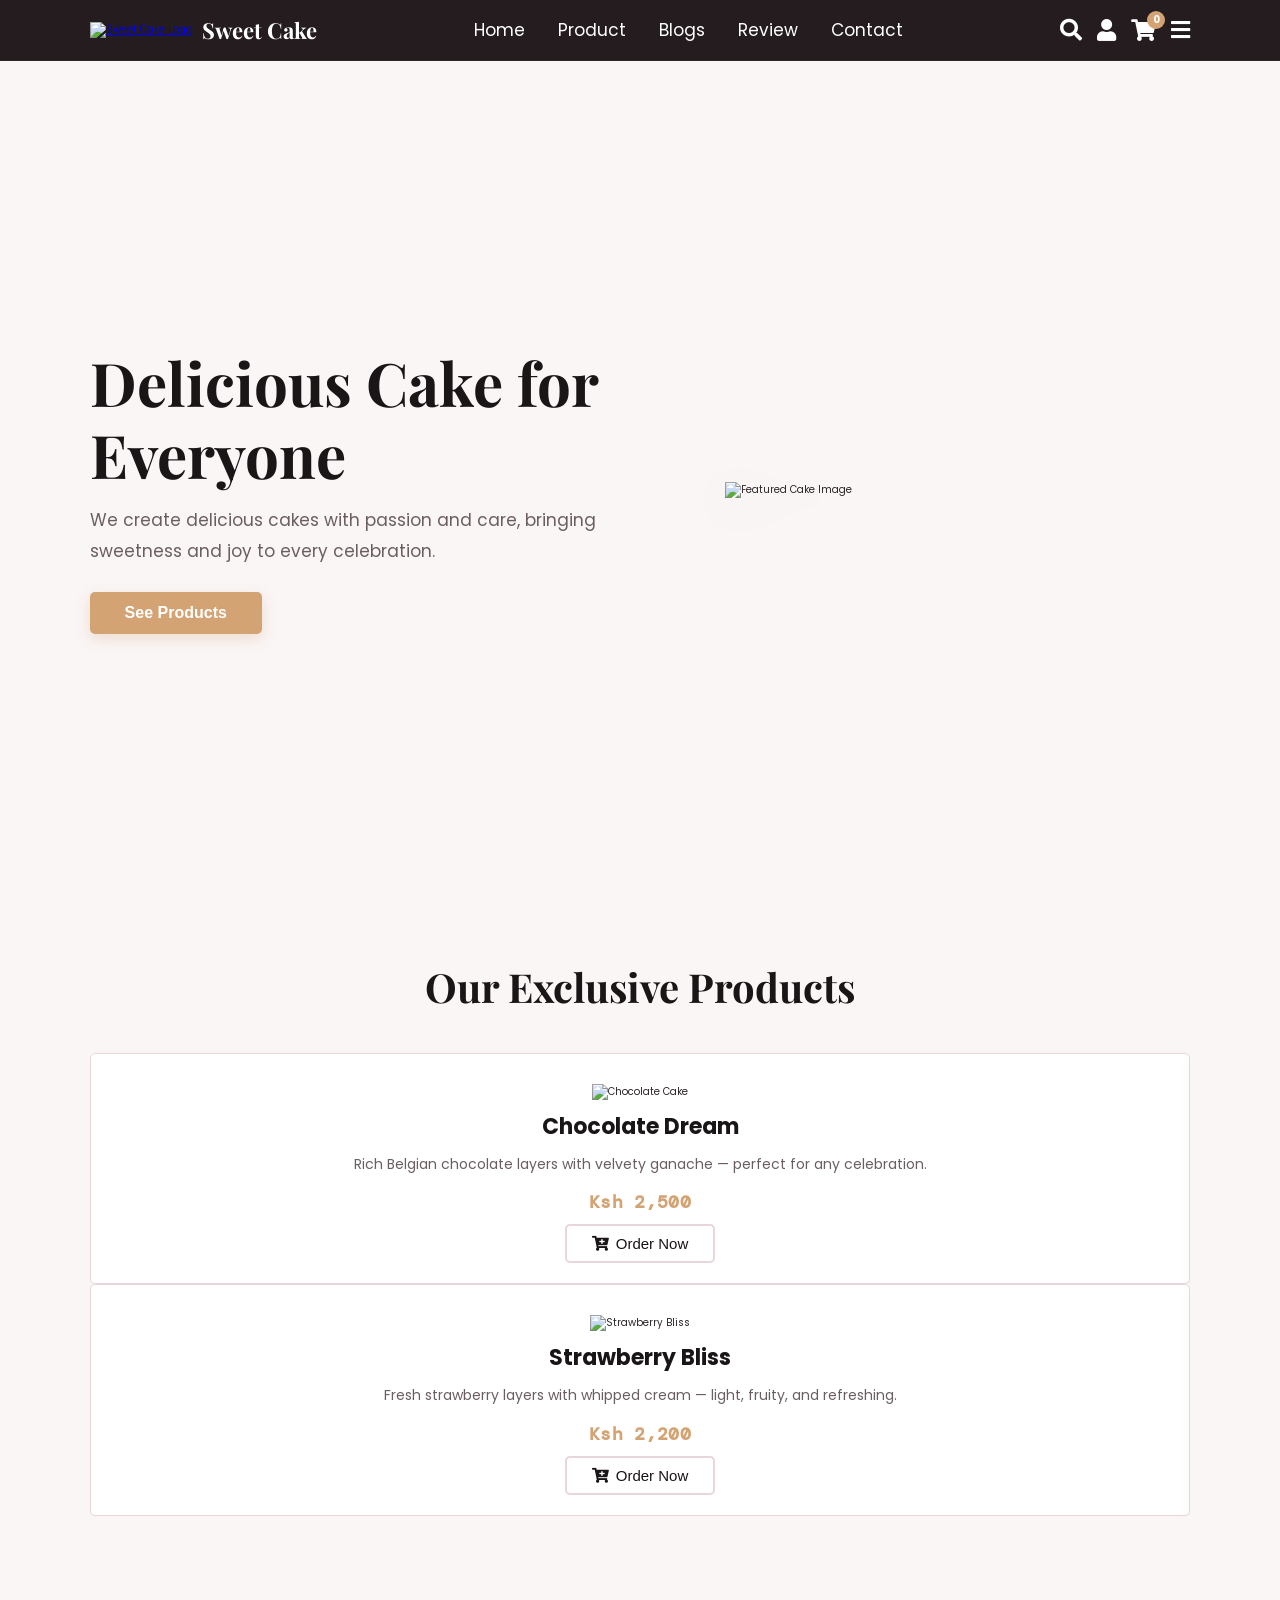
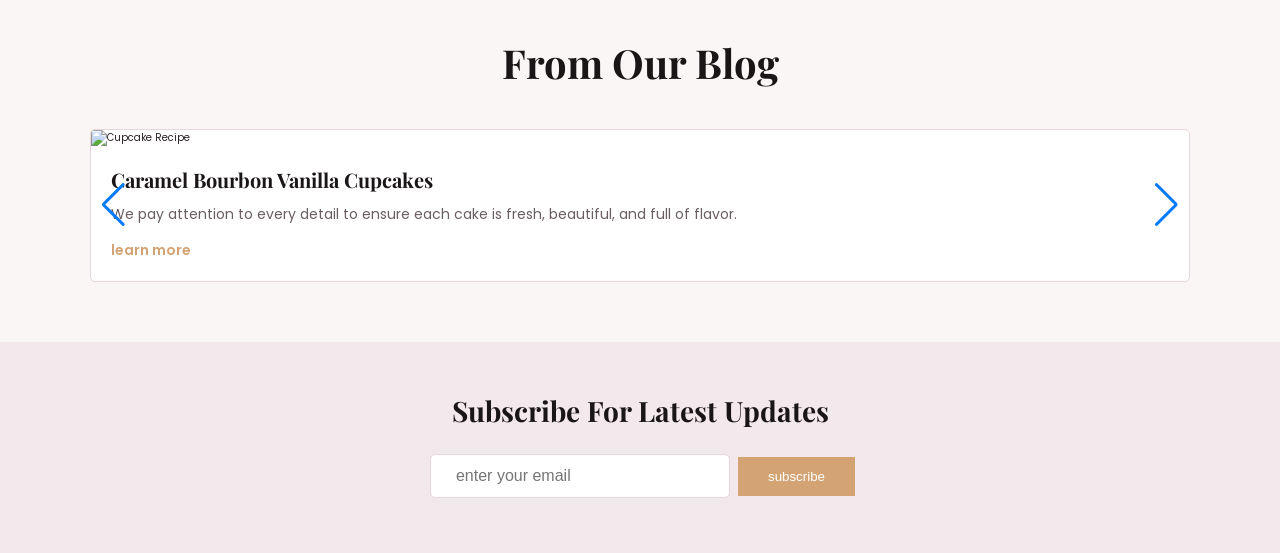
==== index.html @ 41e2f7a7 "docs: update README with Week 6 database integration and CRUD documentation" ====
<!DOCTYPE html>
<html lang="en">

<head>
    <meta charset="UTF-8">
    <meta http-equiv="X-UA-Compatible" content="IE=edge">
    <meta name="viewport" content="width=device-width, initial-scale=1.0">
    <title>Sweet Cake</title>

    <link rel="stylesheet" href="https://unpkg.com/swiper/swiper-bundle.min.css" />
    <link rel="stylesheet" href="https://cdnjs.cloudflare.com/ajax/libs/font-awesome/5.15.4/css/all.min.css">
    <link rel="stylesheet" href="./style.css">
</head>

<body>

    <div class="landing-page-wrapper">

        <header class="header">
            <div class="logoContent">
                <a href="#" class="logo"><img src="./images/logo.png" alt="Sweet Cake Logo"></a>
                <h1 class="logoName">Sweet Cake</h1>
            </div>

            <nav class="navbar">
                <a href="#home">home</a>
                <a href="#product">product</a>
                <a href="#blogs">blogs</a>
                <a href="#review">review</a>
                <a href="#contact">contact</a>
            </nav>

            <div class="icon">
                <i class="fas fa-search" id="search"></i>
                <i class="fas fa-user" id="login-btn"></i>
                <!-- CART ICON with badge -->
                <div class="cart-icon-wrapper" id="cart-btn">
                    <i class="fas fa-shopping-cart"></i>
                    <span class="cart-badge" id="cart-count">0</span>
                </div>
                <i class="fas fa-bars" id="menu-bar"></i>
            </div>

            <div class="search">
                <input type="search" placeholder="search...">
            </div>
        </header>

        <section class="home" id="home">
            <div class="homeContent">
                <h2>Delicious Cake for Everyone</h2>
                <p>We create delicious cakes with passion and care, bringing sweetness and joy to every celebration.</p>
                <div class="home-btn">
                    <a href="#product"><button>See Products</button></a>
                </div>
            </div>
            <div class="homeImage">
                <img src="./images/cake2.png" alt="Featured Cake Image">
            </div>
        </section>

        <section class="product" id="product">
            <div class="heading">
                <h2>Our Exclusive Products</h2>
            </div>

            <div class="swiper product-row">
                <div class="swiper-wrapper">
                    <div class="swiper-slide box">
                        <div class="img">
                            <img src="./images/cake1.png" alt="Chocolate Cake">
                        </div>
                        <div class="product-content">
                            <h3>Chocolate Dream</h3>
                            <p>Rich Belgian chocolate layers with velvety ganache — perfect for any celebration.</p>
                            <div class="price">Ksh 2,500</div>
                            <div class="orderNow">
                                <button class="add-to-cart-btn" data-name="Chocolate Dream" data-price="2500" data-img="./images/cake1.png">
                                    <i class="fas fa-cart-plus"></i> Order Now
                                </button>
                            </div>
                        </div>
                    </div>
                    <div class="swiper-slide box">
                        <div class="img">
                            <img src="./images/cake1.png" alt="Vanilla Bliss">
                        </div>
                        <div class="product-content">
                            <h3>Vanilla Bliss</h3>
                            <p>Classic vanilla sponge with creamy buttercream frosting, light and delightful.</p>
                            <div class="price">Ksh 2,000</div>
                            <div class="orderNow">
                                <button class="add-to-cart-btn" data-name="Vanilla Bliss" data-price="2000" data-img="./images/cake1.png">
                                    <i class="fas fa-cart-plus"></i> Order Now
                                </button>
                            </div>
                        </div>
                    </div>
                    <div class="swiper-slide box">
                        <div class="img">
                            <img src="./images/cake1.png" alt="Red Velvet">
                        </div>
                        <div class="product-content">
                            <h3>Red Velvet</h3>
                            <p>Stunning red velvet layers with cream cheese frosting — a crowd favourite.</p>
                            <div class="price">Ksh 3,000</div>
                            <div class="orderNow">
                                <button class="add-to-cart-btn" data-name="Red Velvet" data-price="3000" data-img="./images/cake1.png">
                                    <i class="fas fa-cart-plus"></i> Order Now
                                </button>
                            </div>
                        </div>
                    </div>
                    <div class="swiper-slide box">
                        <div class="img">
                            <img src="./images/cake2.png" alt="Caramel Delight">
                        </div>
                        <div class="product-content">
                            <h3>Caramel Delight</h3>
                            <p>Golden caramel layers with salted caramel drizzle — sweet, salty, irresistible.</p>
                            <div class="price">Ksh 2,800</div>
                            <div class="orderNow">
                                <button class="add-to-cart-btn" data-name="Caramel Delight" data-price="2800" data-img="./images/cake2.png">
                                    <i class="fas fa-cart-plus"></i> Order Now
                                </button>
                            </div>
                        </div>
                    </div>
                </div>
                <div class="swiper-pagination"></div>
            </div>

            <div class="swiper product-row">
                <div class="swiper-wrapper">
                    <div class="swiper-slide box">
                        <div class="img">
                            <img src="./images/cake1.png" alt="Strawberry Bliss">
                        </div>
                        <div class="product-content">
                            <h3>Strawberry Bliss</h3>
                            <p>Fresh strawberry layers with whipped cream — light, fruity, and refreshing.</p>
                            <div class="price">Ksh 2,200</div>
                            <div class="orderNow">
                                <button class="add-to-cart-btn" data-name="Strawberry Bliss" data-price="2200" data-img="./images/cake1.png">
                                    <i class="fas fa-cart-plus"></i> Order Now
                                </button>
                            </div>
                        </div>
                    </div>
                    <div class="swiper-slide box">
                        <div class="img">
                            <img src="./images/cake1.png" alt="Lemon Zest">
                        </div>
                        <div class="product-content">
                            <h3>Lemon Zest</h3>
                            <p>Tangy lemon curd with light sponge — a bright and zesty treat for all seasons.</p>
                            <div class="price">Ksh 1,900</div>
                            <div class="orderNow">
                                <button class="add-to-cart-btn" data-name="Lemon Zest" data-price="1900" data-img="./images/cake1.png">
                                    <i class="fas fa-cart-plus"></i> Order Now
                                </button>
                            </div>
                        </div>
                    </div>
                    <div class="swiper-slide box">
                        <div class="img">
                            <img src="./images/cake1.png" alt="Black Forest">
                        </div>
                        <div class="product-content">
                            <h3>Black Forest</h3>
                            <p>Classic German Black Forest with cherries, cream, and dark chocolate shavings.</p>
                            <div class="price">Ksh 3,200</div>
                            <div class="orderNow">
                                <button class="add-to-cart-btn" data-name="Black Forest" data-price="3200" data-img="./images/cake1.png">
                                    <i class="fas fa-cart-plus"></i> Order Now
                                </button>
                            </div>
                        </div>
                    </div>
                    <div class="swiper-slide box">
                        <div class="img">
                            <img src="./images/cake2.png" alt="Coconut Paradise">
                        </div>
                        <div class="product-content">
                            <h3>Coconut Paradise</h3>
                            <p>Toasted coconut flakes on moist coconut sponge — a tropical celebration cake.</p>
                            <div class="price">Ksh 2,600</div>
                            <div class="orderNow">
                                <button class="add-to-cart-btn" data-name="Coconut Paradise" data-price="2600" data-img="./images/cake2.png">
                                    <i class="fas fa-cart-plus"></i> Order Now
                                </button>
                            </div>
                        </div>
                    </div>
                </div>
                <div class="swiper-pagination"></div>
            </div>
        </section>

        <section class="blogs" id="blogs">
            <div class="heading">
                <h2>From Our Blog</h2>
            </div>
            <div class="swiper blogs-row">
                <div class="swiper-wrapper">
                    <div class="swiper-slide box">
                        <div class="img">
                            <img src="./images/blog-img1.png" alt="Cupcake Recipe">
                        </div>
                        <div class="content">
                            <h3>Caramel Bourbon Vanilla Cupcakes</h3>
                            <p>We pay attention to every detail to ensure each cake is fresh, beautiful, and full of flavor.</p>
                            <a href="#blogs" class="btn">learn more</a>
                        </div>
                    </div>
                    <div class="swiper-slide box">
                        <div class="img">
                            <img src="./images/blog-img2.png" alt="Cupcake Decorating">
                        </div>
                        <div class="content">
                            <h3>The Art of Cake Decoration</h3>
                            <p>We pay attention to every detail to ensure each cake is fresh, beautiful, and full of flavor.</p>
                            <a href="#blogs" class="btn">learn more</a>
                        </div>
                    </div>
                    <div class="swiper-slide box">
                        <div class="img">
                            <img src="./images/blog-img2.png" alt="Cupcake Showcase">
                        </div>
                        <div class="content">
                            <h3>Seasonal Flavours to Try</h3>
                            <p>We pay attention to every detail to ensure each cake is fresh, beautiful, and full of flavor.</p>
                            <a href="#blogs" class="btn">learn more</a>
                        </div>
                    </div>
                </div>
                <div class="swiper-button-next"></div>
                <div class="swiper-button-prev"></div>
                <div class="swiper-pagination"></div>
            </div>
        </section>

        <section class="newsletter">
            <form action="">
                <h3>Subscribe for Latest Updates</h3>
                <input type="email" placeholder="enter your email" class="box" required>
                <input type="button" value="subscribe" class="box2">
            </form>
        </section>

        <section
---- style.css ----
@import url('https://fonts.googleapis.com/css2?family=Playfair+Display:wght@400;700&family=DM+Mono:wght@300;400;500&family=Poppins:wght@300;400;500;600&display=swap');

/* ── SYSTEM RESET ── */
*, *::before, *::after {
    box-sizing: border-box;
    margin: 0;
    padding: 0;
    transition: all .3s ease;
}

:root {
    --bg: #faf6f6;
    --surface: #ffffff;
    --surface2: #f3e8eb;
    --border: #e8d7da;
    --accent: #d4a373;
    --text: #2c2527;
    --muted: #6b5e62;
    --black: #1a1516;
    --dark-surface: #241c1e;
}

html {
    font-size: 62.5%;
    overflow-x: hidden;
    scroll-padding-top: 6rem;
    scroll-behavior: smooth;
}

body {
    background: var(--bg);
    color: var(--text);
    font-family: 'Poppins', sans-serif;
}

/* ── HEADER ── */
.header {
    position: fixed;
    top: 0; left: 0; right: 0;
    z-index: 1000;
    display: flex;
    align-items: center;
    justify-content: space-between;
    padding: 1.5rem 7%;
    background: var(--dark-surface);
    border-bottom: 1px solid rgba(255,255,255,0.05);
}

.header .logoContent {
    display: flex;
    align-items: center;
}

.header .logoContent .logo img {
    height: 4.5rem;
    margin-right: 1rem;
}

.header .logoContent .logoName {
    font-family: 'Playfair Display', serif;
    font-size: 2.2rem;
    color: #ffffff;
}

.header .navbar a {
    font-size: 1.7rem;
    color: #ffffff;
    margin: 0 1.5rem;
    text-transform: capitalize;
    text-decoration: none;
}

.header .navbar a:hover {
    color: var(--accent);
}

.header .icon {
    display: flex;
    align-items: center;
    gap: 1.5rem;
}

.header .icon i {
    font-size: 2.2rem;
    color: #ffffff;
    cursor: pointer;
    display: inline-block;
}

.header .icon i:hover {
    color: var(--accent);
}

/* ── CART ICON WITH BADGE ── */
.cart-icon-wrapper {
    position: relative;
    cursor: pointer;
    display: flex;
    align-items: center;
}

.cart-icon-wrapper i {
    font-size: 2.2rem;
    color: #ffffff;
}

.cart-icon-wrapper:hover i {
    color: var(--accent);
}

.cart-badge {
    position: absolute;
    top: -0.8rem;
    right: -0.9rem;
    background: var(--accent);
    color: #fff;
    font-size: 1rem;
    font-weight: 700;
    width: 1.8rem;
    height: 1.8rem;
    border-radius: 50%;
    display: flex;
    align-items: center;
    justify-content: center;
    line-height: 1;
    pointer-events: none;
}

/* ── CART SIDEBAR ── */
.cart-sidebar {
    position: fixed;
    top: 0;
    right: -42rem;
    width: 40rem;
    height: 100vh;
    background: var(--dark-surface);
    z-index: 9999;
    display: flex;
    flex-direction: column;
    box-shadow: -5px 0 30px rgba(0,0,0,0.4);
    border-left: 1px solid rgba(255,255,255,0.07);
}

.cart-sidebar.open {
    right: 0;
}

.cart-overlay {
    position: fixed;
    inset: 0;
    background: rgba(0,0,0,0.55);
    z-index: 9998;
    opacity: 0;
    pointer-events: none;
}

.cart-overlay.active {
    opacity: 1;
    pointer-events: all;
}

.cart-header {
    display: flex;
    align-items: center;
    justify-content: space-between;
    padding: 2rem 2.5rem;
    border-bottom: 1px solid rgba(255,255,255,0.08);
}

.cart-header h3 {
    font-size: 2rem;
    color: #fff;
    font-family: 'Playfair Display', serif;
    display: flex;
    align-items: center;
    gap: 1rem;
}

.cart-header h3 i {
    color: var(--accent);
}

#close-cart-btn {
    font-size: 2.2rem;
    color: #aaa;
    cursor: pointer;
}

#close-cart-btn:hover {
    color: #fff;
}

.cart-items {
    flex: 1;
    overflow-y: auto;
    padding: 2rem 2.5rem;
    display: flex;
    flex-direction: column;
    gap: 1.5rem;
}

.cart-empty {
    display: flex;
    flex-direction: column;
    align-items: center;
    justify-content: center;
    height: 100%;
    color: var(--muted);
    gap: 1.5rem;
    text-align: center;
}

.cart-empty i {
    font-size: 4rem;
    color: rgba(255,255,255,0.1);
}

.cart-empty p {
    font-size: 1.5rem;
    color: rgba(255,255,255,0.35);
    line-height: 1.8;
}

/* Individual cart item */
.cart-item {
    display: flex;
    align-items: center;
    gap: 1.5rem;
    background: rgba(255,255,255,0.04);
    border: 1px solid rgba(255,255,255,0.07);
    border-radius: 1rem;
    padding: 1.2rem;
}

.cart-item img {
    width: 5.5rem;
    height: 5.5rem;
    object-fit: contain;
    border-radius: .5rem;
    background: rgba(255,255,255,0.06);
    padding: .4rem;
    flex-shrink: 0;
}

.cart-item-info {
    flex: 1;
}

.cart-item-name {
    font-size: 1.4rem;
    color: #fff;
    font-weight: 600;
    margin-bottom: .4rem;
}

.cart-item-price {
    font-size: 1.3rem;
    color: var(--accent);
}

.cart-item-controls {
    display: flex;
    align-items: center;
    gap: .8rem;
    margin-top: .6rem;
}

.qty-btn {
    width: 2.4rem;
    height: 2.4rem;
    background: rgba(255,255,255,0.08);
    border: 1px solid rgba(255,255,255,0.1);
    border-radius: .4rem;
    color: #fff;
    font-size: 1.4rem;
    cursor: pointer;
    display: flex;
    align-items: center;
    justify-content: center;
    line-height: 1;
    padding: 0;
    transition: background .2s;
}

.qty-btn:hover {
    background: var(--accent);
    border-color: var(--accent);
}

.qty-display {
    font-size: 1.4rem;
    color: #fff;
    min-width: 2rem;
    text-align: center;
}

.remove-btn {
    background: none;
    border: none;
    color: rgba(255,100,100,0.7);
    font-size: 1.6rem;
    cursor: pointer;
    padding: .3rem;
    margin-left: .5rem;
    flex-shrink: 0;
}

.remove-btn:hover {
    color: #ff6464;
}

/* Cart footer */
.cart-footer {
    padding: 2rem 2.5rem;
    border-top: 1px solid rgba(255,255,255,0.08);
}

.cart-total {
    display: flex;
    justify-content: space-between;
    align-items: center;
    margin-bottom: 1.5rem;
    font-size: 1.8rem;
    color: #fff;
    font-weight: 600;
}

#cart-total-price {
    color: var(--accent);
    font-family: 'DM Mono', monospace;
}

.checkout-btn {
    width: 100%;
    padding: 1.3rem;
    background: var(--accent);
    color: #fff;
    border: none;
    border-radius: .8rem;
    font-size: 1.6rem;
    font-weight: 600;
    cursor: pointer;
    display: flex;
    align-items: center;
    justify-content: center;
    gap: 1rem;
}

.checkout-btn:hover {
    background: #c4925f;
}

/* Toast notification */
.toast {
    position: fixed;
    bottom: 3rem;
    left: 50%;
    transform: translateX(-50%) translateY(10rem);
    background: var(--black);
    color: #fff;
    padding: 1.2rem 2.5rem;
    border-radius: 5rem;
    font-size: 1.4rem;
    border: 1px solid rgba(255,255,255,0.08);
    z-index: 99999;
    opacity: 0;
    display: flex;
    align-items: center;
    gap: 1rem;
    white-space: nowrap;
    box-shadow: 0 5px 20px rgba(0,0,0,0.3);
}

.toast.show {
    opacity: 1;
    transform: translateX(-50%) translateY(0);
}

.toast i {
    color: var(--accent);
    font-size: 1.6rem;
}

/* ── HERO ── */
.home {
    min-height: 100vh;
    display: flex;
    align-items: center;
    justify-content: space-between;
    flex-wrap: wrap;
    gap: 4rem;
    padding: 12rem 7% 4rem 7%;
    background: var(--bg);
}

.home .homeContent { flex: 1 1 50rem; }

.home .homeContent h2 {
    font-family: 'Playfair Display', serif;
    font-size: 6rem;
    color: var(--black);
    line-height: 1.2;
}

.home .homeContent p {
    font-size: 1.7rem;
    color: var(--muted);
    padding: 1.5rem 0;
    line-height: 1.8;
}

.home .homeContent .home-btn button {
    margin-top: 1rem;
    display: inline-block;
    padding: 1.2rem 3.5rem;
    font-size: 1.6rem;
    border-radius: .5rem;
    background: var(--accent);
    color: #fff;
    font-weight: 600;
    cursor: pointer;
    border: none;
    box-shadow: 0 5px 15px rgba(212,163,115,0.3);
}

.home .homeContent .home-btn button:hover {
    background: var(--black);
    color: #fff;
}

.home .homeImage {
    flex: 1 1 40rem;
    display: flex;
    justify-content: center;
    align-items: center;
}

.home .homeImage img {
    width: 100%;
    max-width: 45rem;
    height: auto;
    object-fit: contain;
    filter: drop-shadow(0 10px 25px rgba(0,0,0,0.06));
}

/* ── PRODUCT & BLOG & REVIEW SECTIONS ── */
.product, .blogs, .review {
    padding: 6rem 7%;
    background: var(--bg);
}

.heading {
    text-align: center;
    margin-bottom: 4rem;
}

.heading h2 {
    font-family: 'Playfair Display', serif;
    font-size: 4rem;
    color: var(--black);
}

.product .box {
    background: var(--surface);
    border: 1px solid var(--border);
    border-radius: .5rem;
    text-align: center;
    padding: 2rem;
    box-shadow: 0 5px 15px rgba(44,37,39,0.03);
}

.product .box .img img {
    height: 20rem;
    margin: 1rem 0;
    object-fit: contain;
}

.product .box .product-content h3 {
    font-size: 2.2rem;
    color: var(--black);
}

.product .box .product-content p {
    font-size: 1.4rem;
    color: var(--muted);
    padding: 1rem 0;
    line-height: 1.6;
}

/* PRICE TAG */
.product .box .product-content .price {
    font-size: 1.8rem;
    font-family: 'DM Mono', monospace;
    font-weight: 600;
    color: var(--accent);
    margin: .5rem 0 1rem;
    letter-spacing: 0.02em;
}

.product .box .product-content .orderNow button {
    padding: .9rem 2.5rem;
    font-size: 1.5rem;
    background: transparent;
    color: var(--black);
    border: 2px solid var(--border);
    border-radius: .5rem;
    cursor: pointer;
    display: inline-flex;
    align-items: center;
    gap: .7rem;
}

.product .box .product-content .orderNow button:hover {
    background: var(--accent);
    color: white;
    border-color: var(--accent);
}

/* ── NEWSLETTER ── */
.newsletter {
    background: var(--surface2);
    padding: 5rem 7%;
    text-align: center;
}

.newsletter h3 {
    font-family: 'Playfair Display', serif;
    font-size: 2.8rem;
    color: var(--black);
    margin-bottom: 2rem;
    text-transform: capitalize;
}

.newsletter .box {
    padding: 1.2rem 2.5rem;
    font-size: 1.6rem;
    border: 1.5px solid var(--border);
    border-radius: .5rem;
    outline: none;
    background: #fff;
    color: var(--text);
    margin: .5rem;
    width: 30rem;
    max-width: 100%;
}

.newsletter .box2 {
    background: var(--accent);
    color: #fff;
    border: none;
    cursor: pointer;
    width: auto;
    padding: 1.2rem 3rem;
}

.newsletter .box2:hover {
    background: var(--black);
}

/* ── REVIEW ── */
.review .box {
    background: var(--surface);
    border: 1px solid var(--border);
    border-radius: 1rem;
    padding: 3rem;
    text-align: center;
    box-shadow: 0 5px 20px rgba(44,37,39,0.04);
}

.review .box .client-review p {
    font-size: 1.6rem;
    color: var(--muted);
    font-style: italic;
    line-height: 1.8;
    margin-bottom: 2rem;
}

.review .box .client-info {
    display: flex;
    align-items: center;
    justify-content: center;
    gap: 1.5rem;
}

.review .box .client-info .img img {
    width: 5rem;
    height: 5rem;
    border-radius: 50%;
    object-fit: cover;
    border: 2px solid var(--accent);
}

.review .box .client-info .clientDetailed h3 {
    font-size: 1.6rem;
    color: var(--black);
}

.review .box .client-info .clientDetailed p {
    font-size: 1.3rem;
    color: var(--muted);
}

/* ── FOOTER ── */
.footer {
    background: var(--dark-surface);
    padding: 4rem 7%;
    text-align: center;
}

.footer .mainBox .content {
    display: flex;
    align-items: center;
    justify-content: center;
    gap: 1rem;
    margin-bottom: 1rem;
}

.footer .mainBox .content img {
    height: 4rem;
}

.footer .mainBox .logoName {
    font-family: 'Playfair Display', serif;
    font-size: 2rem;
    color: #fff;
}

.footer .mainBox p {
    font-size: 1.5rem;
    color: rgba(255,255,255,0.45);
    margin-top: 1rem;
}

/* ── BLOGS ── */
.blogs .box {
    background: var(--surface);
    border: 1px solid var(--border);
    border-radius: .5rem;
    overflow: hidden;
}

.blogs .box .img img {
    width: 100%;
    height: 22rem;
    object-fit: cover;
}

.blogs .box .content {
    padding: 2rem;
}

.blogs .box .content h3 {
    font-size: 2rem;
    color: var(--black);
    margin-bottom: 1rem;
    font-family: 'Playfair Display', serif;
}

.blogs .box .content p {
    font-size: 1.4rem;
    color: var(--muted);
    line-height: 1.6;
    margin-bottom: 1.5rem;
}

.blogs .box .content .btn {
    font-size: 1.4rem;
    color: var(--accent);
    text-decoration: none;
    font-weight: 600;
    border-bottom: 2px solid transparent;
}

.blogs .box .content .btn:hover {
    border-bottom-color: var(--accent);
}

/* ── LOGIN/SIGNUP OVERLAY ── */
.login-form-container {
    position: fixed;
    top: -120%;
    left: 0;
    z-index: 10000;
    min-height: 100vh;
    width: 100%;
    background: rgba(0,0,0,0.75);
    display: flex;
    align-items: center;
    justify-content: center;
}

.login-form-container.active {
    top: 0;
}

.wrapper {
    position: relative;
    width: 400px;
    height: 580px;
    background: var(--dark-surface);
    border: 1px solid rgba(255,255,255,0.06);
    border-radius: 16px;
    padding: 40px;
    box-shadow: 0 15px 35px rgba(0,0,0,0.6);
    overflow: hidden;
}

.form-wrapper {
    position: absolute;
    width: 320px;
    top: 40px;
    background: transparent;
    transition: transform 0.5s cubic-bezier(0.25, 1, 0.5, 1);
}

/* DEFAULT STATE — sign-in visible, sign-up off to the right */
.form-wrapper.sign-in {
    transform: translateX(0);
}

.form-wrapper.sign-up {
    transform: translateX(400px);
}

/* ACTIVE-SIGNUP STATE — sign-in slides left, sign-up slides in */
.wrapper.active-signup .form-wrapper.sign-in {
    transform: translateX(-400px);
}

.wrapper.active-signup .form-wrapper.sign-up {
    transform: translateX(0);
}

.form-wrapper h2 {
    color: #fff;
    font-size: 2.8rem;
    text-align: center;
    margin-bottom: 20px;
    font-family: 'Playfair Display', serif;
}

.input-group {
    position: relative;
    margin-bottom: 25px;
    border-bottom: 2px solid #444;
}

.input-group input {
    width: 100%;
    height: 40px;
    background: transparent;
    border: none;
    outline: none;
    font-size: 1.6rem;
    color: #fff;
    padding: 0 5px;
}

.input-group label {
    position: absolute;
    top: 50%;
    left: 5px;
    transform: translateY(-50%);
    color: #aaa;
    font-size: 1.5rem;
    pointer-events: none;
    transition: 0.4s;
}

.input-group input:focus ~ label,
.input-group input:valid ~ label {
    top: -5px;
    font-size: 1.3rem;
    color: var(--accent);
}

/* ── PASSWORD STRENGTH BAR ── */
.strength-container {
    margin-bottom: 2rem;
}

.strength-bar {
    background: rgba(255,255,255,0.1);
    height: 6px;
    border-radius: 3px;
    position: relative;
    overflow: hidden;
    margin-bottom: 6px;
}

#strengthFill {
    width: 0%;
    height: 100%;
    border-radius: 3px;
    transition: width 0.4s ease, background 0.4s ease;
}

#strengthLabel {
    font-size: 1.2rem;
    display: block;
    margin-top: 4px;
    font-weight: 500;
    min-height: 1.6rem;
}

/* Strength levels */
#strengthLabel.weak   { color: #ff5f5f; }
#strengthLabel.medium { color: #f0c040; }
#strengthLabel.strong { color: #4caf87; }

/* ── FORM BUTTONS & LINKS ── */
.form-wrapper button[type="submit"] {
    width: 100%;
    height: 45px;
    background: var(--accent);
    border: none;
    outline: none;
    border-radius: 8px;
    cursor: pointer;
    font-size: 1.6rem;
    font-weight: 600;
    color: white;
    margin-top: 10px;
}

.form-wrapper button[type="submit"]:hover {
    background: #c4925f;
}

.remember {
    color: #fff;
    font-size: 1.3rem;
    margin-bottom: 15px;
    display: flex;
    align-items: center;
    gap: 8px;
}

#close-login-btn {
    position: absolute;
    top: 15px;
    right: 20px;
    font-size: 2.5rem;
    color: #fff;
    cursor: pointer;
    z-index: 10002;
}

.signUp-link {
    font-size: 1.4rem;
    color: #fff;
    text-align: center;
    margin: 20px 0 10px;
}

.signUp-link a {
    color: var(--accent);
    text-decoration: none;
    font-weight: 600;
}

.signUp-link a:hover {
    text-decoration: underline;
}

/* ── SEARCH BAR (dropdown) ── */
.search {
    position: absolute;
    top: 100%;
    right: 7%;
    background: var(--surface);
    border: 1px solid var(--border);
    border-radius: .5rem;
    padding: 1rem;
    display: none;
    box-shadow: 0 5px 15px rgba(0,0,0,0.1);
}

.search.active { display: block; }

.search input {
    font-size: 1.6rem;
    color: var(--text);
    border: none;
    outline: none;
    background: transparent;
    width: 25rem;
}

/* ── MOBILE RESPONSIVE ── */
@media (max-width: 991px) {
    .header .navbar {
        position: fixed;
        top: 7rem; left: 0; right: 0;
        background: var(--dark-surface);
        flex-direction: column;
        padding: 2rem 7%;
        display: none;
        border-top: 1px solid rgba(255,255,255,0.05);
    }

    .header .navbar.active { display: flex; }

    .header .navbar a {
        margin: 1rem 0;
        font-size: 2rem;
    }

    .cart-sidebar { width: 100%; right: -100%; }
    .wrapper { width: 92%; max-width: 400px; }
    .form-wrapper { width: calc(100% - 0px); }
}

@media (max-width: 600px) {
    html { font-size: 55%; }
    .home .homeContent h2 { font-size: 4.5rem; }
    .heading h2 { font-size: 3rem; }
}
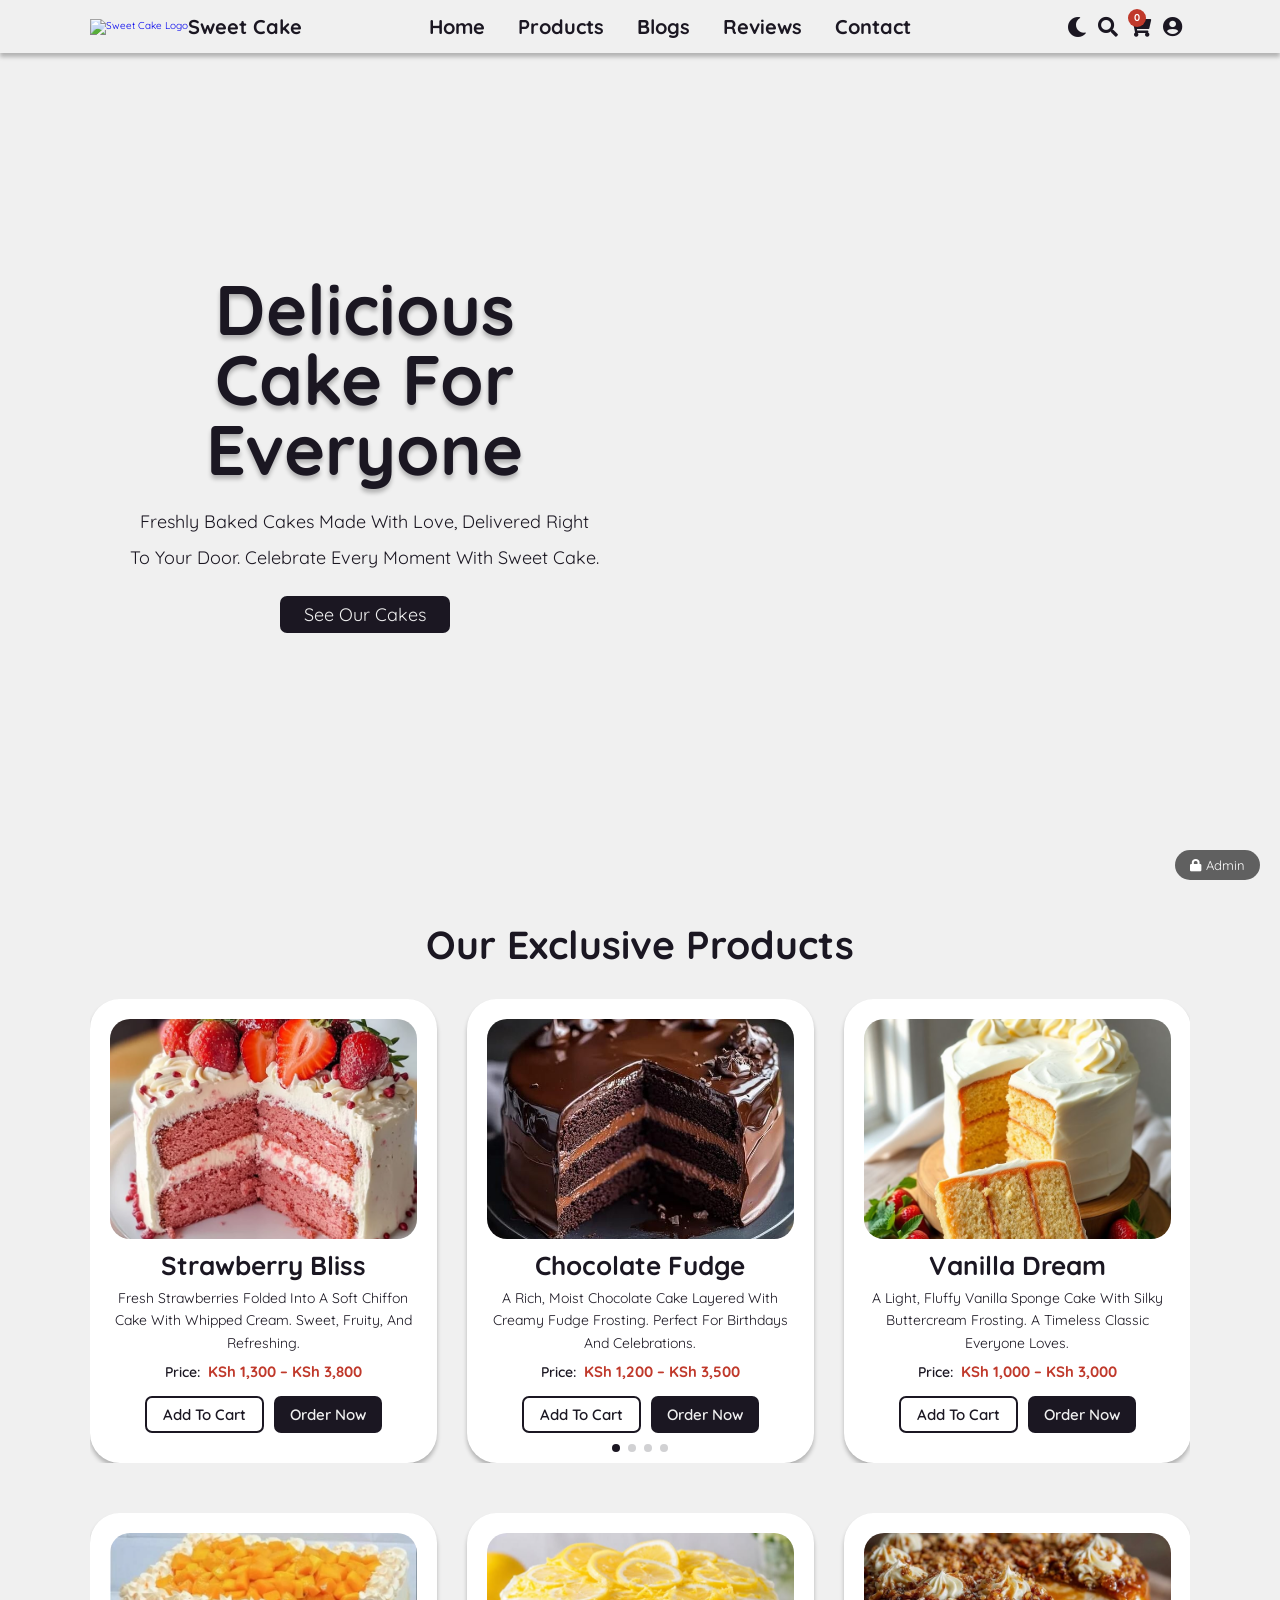
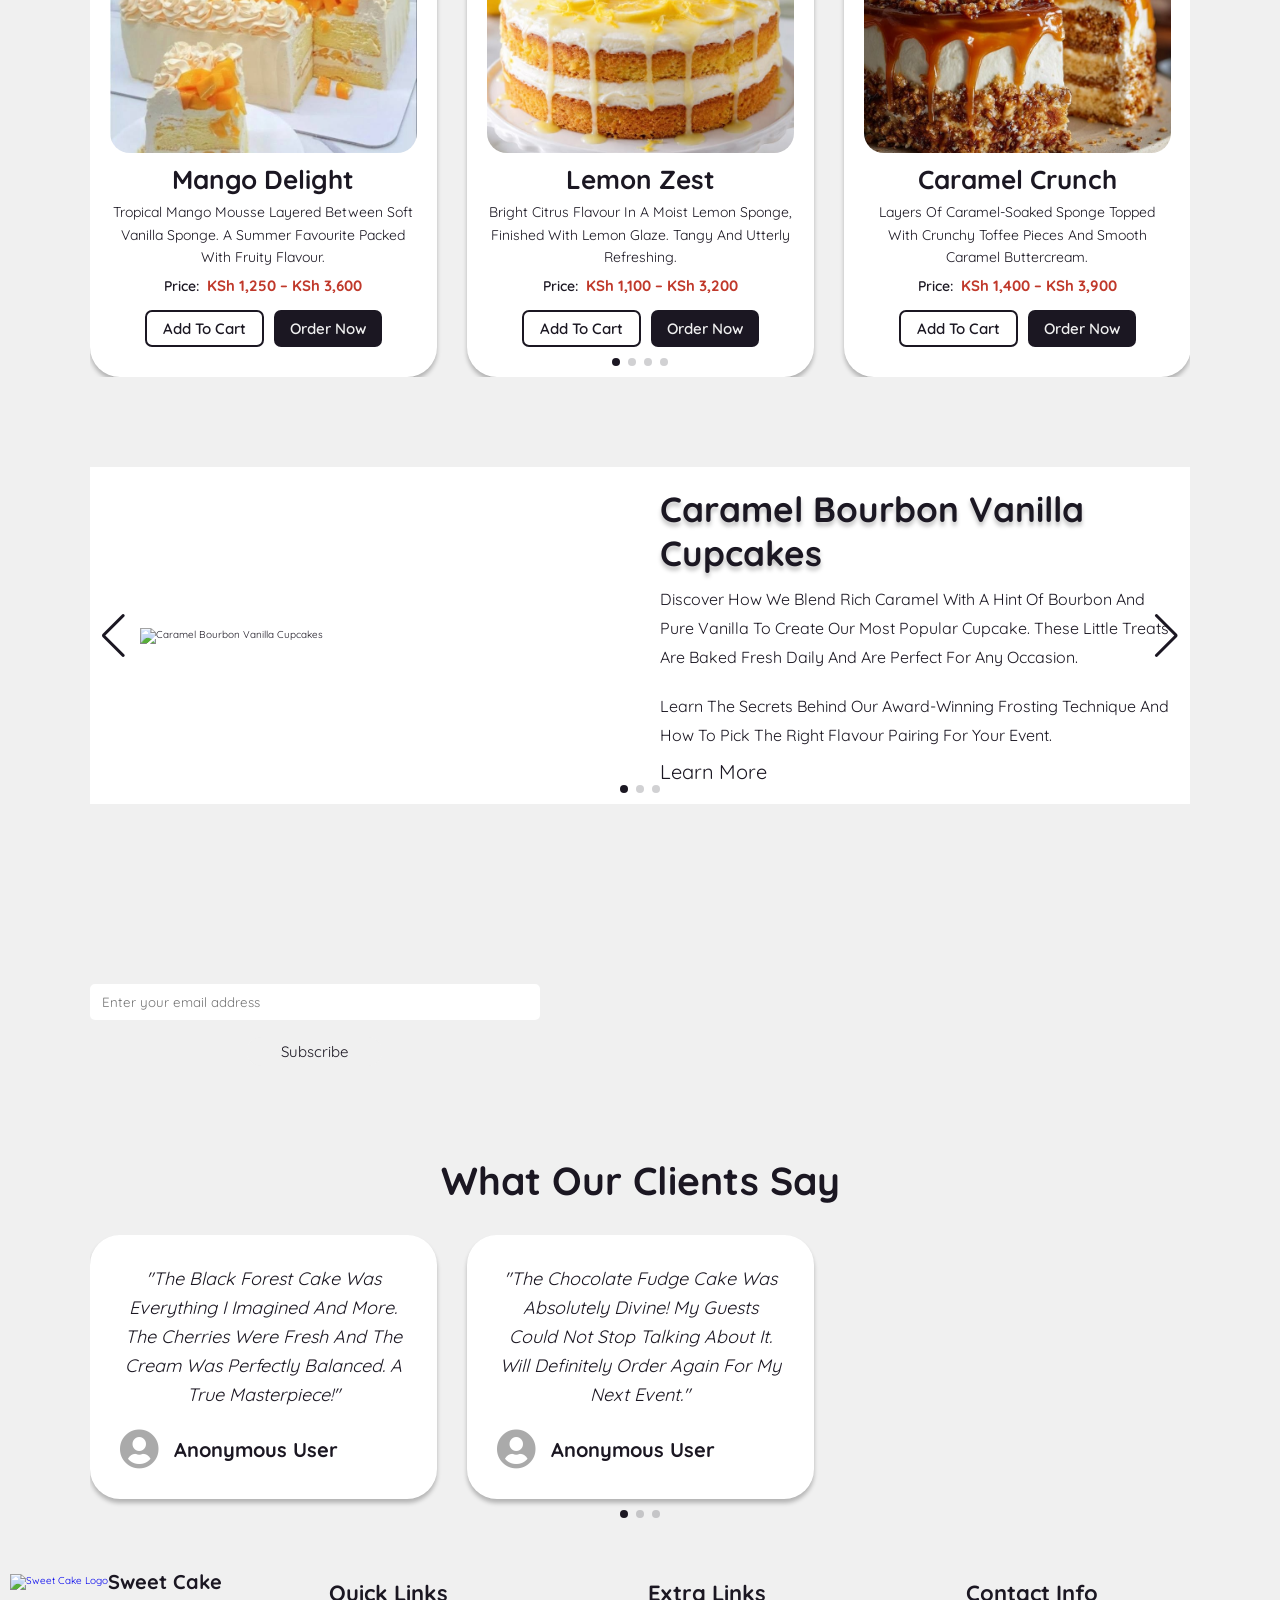
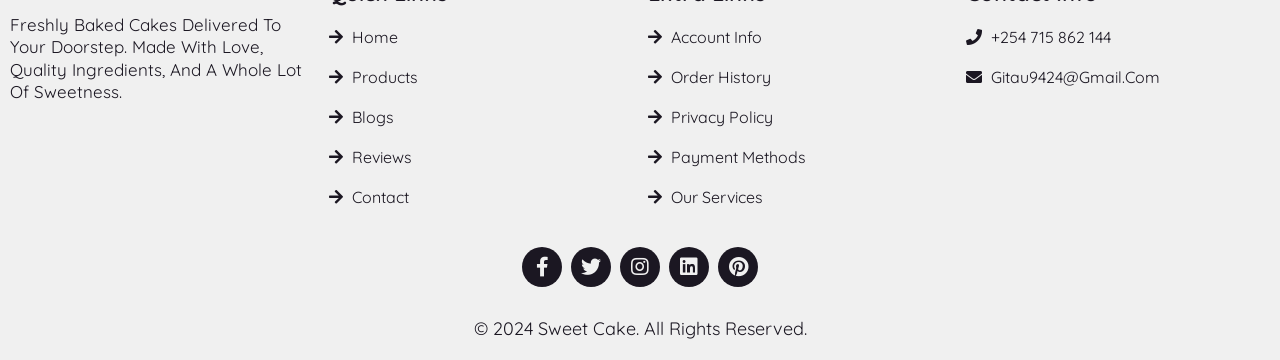
==== commit 4daf2f7e: "Add session management, cookies, and Remember Me feature" ====
--- a/index.html
+++ b/index.html
@@ -7,245 +7,608 @@
     <meta name="viewport" content="width=device-width, initial-scale=1.0">
     <title>Sweet Cake</title>
 
+    <!-- swiper -->
     <link rel="stylesheet" href="https://unpkg.com/swiper/swiper-bundle.min.css" />
+    <!-- font awesome -->
     <link rel="stylesheet" href="https://cdnjs.cloudflare.com/ajax/libs/font-awesome/5.15.4/css/all.min.css">
-    <link rel="stylesheet" href="./style.css">
+    <!-- Leaflet map CSS -->
+    <link rel="stylesheet" href="https://unpkg.com/leaflet@1.9.4/dist/leaflet.css" />
+    <!-- custom css -->
+    <link rel="stylesheet" href="style.css">
 </head>
 
 <body>
 
-    <div class="landing-page-wrapper">
-
-        <header class="header">
-            <div class="logoContent">
-                <a href="#" class="logo"><img src="./images/logo.png" alt="Sweet Cake Logo"></a>
-                <h1 class="logoName">Sweet Cake</h1>
-            </div>
-
-            <nav class="navbar">
-                <a href="#home">home</a>
-                <a href="#product">product</a>
-                <a href="#blogs">blogs</a>
-                <a href="#review">review</a>
-                <a href="#contact">contact</a>
-            </nav>
-
-            <div class="icon">
-                <i class="fas fa-search" id="search"></i>
-                <i class="fas fa-user" id="login-btn"></i>
-                <!-- CART ICON with badge -->
-                <div class="cart-icon-wrapper" id="cart-btn">
-                    <i class="fas fa-shopping-cart"></i>
-                    <span class="cart-badge" id="cart-count">0</span>
-                </div>
-                <i class="fas fa-bars" id="menu-bar"></i>
-            </div>
-
-            <div class="search">
-                <input type="search" placeholder="search...">
-            </div>
-        </header>
-
-        <section class="home" id="home">
-            <div class="homeContent">
-                <h2>Delicious Cake for Everyone</h2>
-                <p>We create delicious cakes with passion and care, bringing sweetness and joy to every celebration.</p>
-                <div class="home-btn">
-                    <a href="#product"><button>See Products</button></a>
-                </div>
-            </div>
-            <div class="homeImage">
-                <img src="./images/cake2.png" alt="Featured Cake Image">
-            </div>
-        </section>
-
-        <section class="product" id="product">
-            <div class="heading">
-                <h2>Our Exclusive Products</h2>
-            </div>
-
-            <div class="swiper product-row">
-                <div class="swiper-wrapper">
-                    <div class="swiper-slide box">
-                        <div class="img">
-                            <img src="./images/cake1.png" alt="Chocolate Cake">
-                        </div>
-                        <div class="product-content">
-                            <h3>Chocolate Dream</h3>
-                            <p>Rich Belgian chocolate layers with velvety ganache — perfect for any celebration.</p>
-                            <div class="price">Ksh 2,500</div>
-                            <div class="orderNow">
-                                <button class="add-to-cart-btn" data-name="Chocolate Dream" data-price="2500" data-img="./images/cake1.png">
-                                    <i class="fas fa-cart-plus"></i> Order Now
-                                </button>
-                            </div>
-                        </div>
-                    </div>
-                    <div class="swiper-slide box">
-                        <div class="img">
-                            <img src="./images/cake1.png" alt="Vanilla Bliss">
-                        </div>
-                        <div class="product-content">
-                            <h3>Vanilla Bliss</h3>
-                            <p>Classic vanilla sponge with creamy buttercream frosting, light and delightful.</p>
-                            <div class="price">Ksh 2,000</div>
-                            <div class="orderNow">
-                                <button class="add-to-cart-btn" data-name="Vanilla Bliss" data-price="2000" data-img="./images/cake1.png">
-                                    <i class="fas fa-cart-plus"></i> Order Now
-                                </button>
-                            </div>
-                        </div>
-                    </div>
-                    <div class="swiper-slide box">
-                        <div class="img">
-                            <img src="./images/cake1.png" alt="Red Velvet">
-                        </div>
-                        <div class="product-content">
-                            <h3>Red Velvet</h3>
-                            <p>Stunning red velvet layers with cream cheese frosting — a crowd favourite.</p>
-                            <div class="price">Ksh 3,000</div>
-                            <div class="orderNow">
-                                <button class="add-to-cart-btn" data-name="Red Velvet" data-price="3000" data-img="./images/cake1.png">
-                                    <i class="fas fa-cart-plus"></i> Order Now
-                                </button>
-                            </div>
-                        </div>
-                    </div>
-                    <div class="swiper-slide box">
-                        <div class="img">
-                            <img src="./images/cake2.png" alt="Caramel Delight">
-                        </div>
-                        <div class="product-content">
-                            <h3>Caramel Delight</h3>
-                            <p>Golden caramel layers with salted caramel drizzle — sweet, salty, irresistible.</p>
-                            <div class="price">Ksh 2,800</div>
-                            <div class="orderNow">
-                                <button class="add-to-cart-btn" data-name="Caramel Delight" data-price="2800" data-img="./images/cake2.png">
-                                    <i class="fas fa-cart-plus"></i> Order Now
-                                </button>
-                            </div>
-                        </div>
-                    </div>
-                </div>
-                <div class="swiper-pagination"></div>
-            </div>
-
-            <div class="swiper product-row">
-                <div class="swiper-wrapper">
-                    <div class="swiper-slide box">
-                        <div class="img">
-                            <img src="./images/cake1.png" alt="Strawberry Bliss">
-                        </div>
-                        <div class="product-content">
-                            <h3>Strawberry Bliss</h3>
-                            <p>Fresh strawberry layers with whipped cream — light, fruity, and refreshing.</p>
-                            <div class="price">Ksh 2,200</div>
-                            <div class="orderNow">
-                                <button class="add-to-cart-btn" data-name="Strawberry Bliss" data-price="2200" data-img="./images/cake1.png">
-                                    <i class="fas fa-cart-plus"></i> Order Now
-                                </button>
-                            </div>
-                        </div>
-                    </div>
-                    <div class="swiper-slide box">
-                        <div class="img">
-                            <img src="./images/cake1.png" alt="Lemon Zest">
-                        </div>
-                        <div class="product-content">
-                            <h3>Lemon Zest</h3>
-                            <p>Tangy lemon curd with light sponge — a bright and zesty treat for all seasons.</p>
-                            <div class="price">Ksh 1,900</div>
-                            <div class="orderNow">
-                                <button class="add-to-cart-btn" data-name="Lemon Zest" data-price="1900" data-img="./images/cake1.png">
-                                    <i class="fas fa-cart-plus"></i> Order Now
-                                </button>
-                            </div>
-                        </div>
-                    </div>
-                    <div class="swiper-slide box">
-                        <div class="img">
-                            <img src="./images/cake1.png" alt="Black Forest">
-                        </div>
-                        <div class="product-content">
-                            <h3>Black Forest</h3>
-                            <p>Classic German Black Forest with cherries, cream, and dark chocolate shavings.</p>
-                            <div class="price">Ksh 3,200</div>
-                            <div class="orderNow">
-                                <button class="add-to-cart-btn" data-name="Black Forest" data-price="3200" data-img="./images/cake1.png">
-                                    <i class="fas fa-cart-plus"></i> Order Now
-                                </button>
-                            </div>
-                        </div>
-                    </div>
-                    <div class="swiper-slide box">
-                        <div class="img">
-                            <img src="./images/cake2.png" alt="Coconut Paradise">
-                        </div>
-                        <div class="product-content">
-                            <h3>Coconut Paradise</h3>
-                            <p>Toasted coconut flakes on moist coconut sponge — a tropical celebration cake.</p>
-                            <div class="price">Ksh 2,600</div>
-                            <div class="orderNow">
-                                <button class="add-to-cart-btn" data-name="Coconut Paradise" data-price="2600" data-img="./images/cake2.png">
-                                    <i class="fas fa-cart-plus"></i> Order Now
-                                </button>
-                            </div>
-                        </div>
-                    </div>
-                </div>
-                <div class="swiper-pagination"></div>
-            </div>
-        </section>
-
-        <section class="blogs" id="blogs">
-            <div class="heading">
-                <h2>From Our Blog</h2>
-            </div>
-            <div class="swiper blogs-row">
-                <div class="swiper-wrapper">
-                    <div class="swiper-slide box">
-                        <div class="img">
-                            <img src="./images/blog-img1.png" alt="Cupcake Recipe">
-                        </div>
-                        <div class="content">
-                            <h3>Caramel Bourbon Vanilla Cupcakes</h3>
-                            <p>We pay attention to every detail to ensure each cake is fresh, beautiful, and full of flavor.</p>
-                            <a href="#blogs" class="btn">learn more</a>
-                        </div>
-                    </div>
-                    <div class="swiper-slide box">
-                        <div class="img">
-                            <img src="./images/blog-img2.png" alt="Cupcake Decorating">
-                        </div>
-                        <div class="content">
-                            <h3>The Art of Cake Decoration</h3>
-                            <p>We pay attention to every detail to ensure each cake is fresh, beautiful, and full of flavor.</p>
-                            <a href="#blogs" class="btn">learn more</a>
-                        </div>
-                    </div>
-                    <div class="swiper-slide box">
-                        <div class="img">
-                            <img src="./images/blog-img2.png" alt="Cupcake Showcase">
-                        </div>
-                        <div class="content">
-                            <h3>Seasonal Flavours to Try</h3>
-                            <p>We pay attention to every detail to ensure each cake is fresh, beautiful, and full of flavor.</p>
-                            <a href="#blogs" class="btn">learn more</a>
-                        </div>
-                    </div>
-                </div>
-                <div class="swiper-button-next"></div>
-                <div class="swiper-button-prev"></div>
-                <div class="swiper-pagination"></div>
-            </div>
-        </section>
-
-        <section class="newsletter">
-            <form action="">
-                <h3>Subscribe for Latest Updates</h3>
-                <input type="email" placeholder="enter your email" class="box" required>
-                <input type="button" value="subscribe" class="box2">
+    <!-- ===== SESSION INFO BAR (shown when logged in) ===== -->
+    <!--
+        This bar is hidden by default.
+        auth.php sets a cookie "sc_session_info" with session data after login.
+        index.js reads it and makes this bar visible.
+        This satisfies: "Display session ID and login time on the dashboard"
+    -->
+    <div class="session-bar" id="session-bar" style="display:none;">
+        <span><i class="fas fa-user-check"></i> Logged in as: <strong id="session-username"></strong></span>
+        <span><i class="fas fa-clock"></i> Login time: <strong id="session-login-time"></strong></span>
+        <span><i class="fas fa-fingerprint"></i> Session ID: <strong id="session-id-display"></strong></span>
+        <button onclick="logoutUser()" class="session-bar-logout">
+            <i class="fas fa-sign-out-alt"></i> Logout
+        </button>
+    </div>
+    <!-- ===== END SESSION BAR ===== -->
+
+    <!-- ===== HEADER ===== -->
+    <header class="header">
+        <div class="logoContent">
+            <a href="#" class="logo"><img src="images/logo.png" alt="Sweet Cake Logo"></a>
+            <h1 class="logoName">Sweet Cake</h1>
+        </div>
+
+        <nav class="navbar">
+            <a href="#home">Home</a>
+            <a href="#product">Products</a>
+            <a href="#blogs">Blogs</a>
+            <a href="#review">Reviews</a>
+            <a href="#contact">Contact</a>
+        </nav>
+
+        <div class="icon">
+            <!-- Theme toggle — cookie saves preference -->
+            <i class="fas fa-moon" id="theme-toggle" title="Toggle dark/light mode"></i>
+            <!-- Search -->
+            <i class="fas fa-search" id="search"></i>
+            <!-- Cart -->
+            <i class="fas fa-shopping-cart" id="cart-icon" title="View cart">
+                <span class="cart-count" id="cart-count">0</span>
+            </i>
+            <!-- User / Login -->
+            <i class="fas fa-user-circle" id="user-icon" title="Login / Sign Up"></i>
+            <!-- Hamburger -->
+            <i class="fas fa-bars" id="menu-bar"></i>
+        </div>
+
+        <div class="search">
+            <input type="search" placeholder="Search cakes...">
+        </div>
+    </header>
+    <!-- ===== END HEADER ===== -->
+
+    <!-- ===== CART SIDEBAR ===== -->
+    <div class="cart-overlay" id="cart-overlay"></div>
+    <div class="cart-sidebar" id="cart-sidebar">
+        <div class="cart-header">
+            <h3>Your Cart</h3>
+            <i class="fas fa-times" id="close-cart"></i>
+        </div>
+        <div class="cart-items" id="cart-items">
+            <p class="empty-cart-msg">Your cart is empty.</p>
+        </div>
+        <div class="cart-footer">
+            <p>Total: <strong id="cart-total">KSh 0</strong></p>
+            <button id="checkout-btn">Checkout &amp; Pay</button>
+        </div>
+    </div>
+    <!-- ===== END CART ===== -->
+
+    <!-- ===== CHECKOUT MODAL (map + mpesa) ===== -->
+    <div class="modal-overlay" id="checkout-overlay"></div>
+    <div class="order-modal" id="checkout-modal">
+        <div class="modal-header">
+            <h3>Complete Your Order</h3>
+            <i class="fas fa-times" id="close-checkout-modal"></i>
+        </div>
+
+        <!-- Step 1: Delivery + Map -->
+        <div id="checkout-step-1">
+            <div class="modal-field">
+                <label>Your Name</label>
+                <input type="text" id="co-name" placeholder="e.g. Jane Wanjiku" required>
+            </div>
+            <div class="modal-field">
+                <label>Phone Number</label>
+                <input type="tel" id="co-phone" placeholder="e.g. 0712345678" required>
+            </div>
+            <div class="modal-field">
+                <label>Delivery Area (Nairobi / Kiambu only)</label>
+                <input type="text" id="co-address" placeholder="Type your area e.g. Westlands" autocomplete="off">
+                <div id="address-suggestions" class="suggestions-list"></div>
+            </div>
+            <div id="delivery-map"></div>
+            <div id="delivery-fee-display" class="delivery-fee-box" style="display:none;">
+                <i class="fas fa-motorcycle"></i>
+                Estimated Delivery Fee: <strong id="delivery-fee-amount">KSh 0</strong>
+            </div>
+            <button type="button" onclick="goToPaymentStep()">Continue to Payment</button>
+        </div>
+
+        <!-- Step 2: M-Pesa / Airtel -->
+        <div id="checkout-step-2" style="display:none;">
+            <div class="mpesa-info">
+                <i class="fas fa-mobile-alt" style="color:#2ecc71;font-size:3rem;"></i>
+                <h4>M-Pesa / Airtel Money — Deposit</h4>
+                <p>Send <strong>KSh 5</strong> as a deposit to confirm your order:</p>
+                <p class="pay-number">0715 862 144</p>
+                <p class="pay-note">Full balance collected on delivery.</p>
+            </div>
+            <div class="modal-field">
+                <label>Your M-Pesa or Airtel Number</label>
+                <input type="tel" id="co-mpesa" placeholder="e.g. 0712345678" required>
+            </div>
+            <div class="modal-field">
+                <label>Transaction Code (from your SMS)</label>
+                <input type="text" id="co-mpesa-code" placeholder="e.g. QHX7Y1234Z" class="uppercase-input" required>
+            </div>
+            <button type="button" onclick="submitCheckoutOrder()">Confirm Order</button>
+            <button type="button" class="back-btn" onclick="goBackToStep1()">&#8592; Back</button>
+        </div>
+    </div>
+    <!-- ===== END CHECKOUT MODAL ===== -->
+
+    <!-- ===== HOME ===== -->
+    <section class="home" id="home">
+        <div class="homeContent">
+            <h2>Delicious Cake for Everyone</h2>
+            <p>Freshly baked cakes made with love, delivered right to your door. Celebrate every moment with Sweet Cake.</p>
+            <div class="home-btn">
+                <a href="#product"><button>See Our Cakes</button></a>
+            </div>
+        </div>
+    </section>
+    <!-- ===== END HOME ===== -->
+
+    <!-- ===== PRODUCTS ===== -->
+    <section class="product" id="product">
+        <div class="heading">
+            <h2>Our Exclusive Products</h2>
+        </div>
+
+        <!-- Row 1 -->
+        <div class="swiper product-row">
+            <div class="swiper-wrapper">
+
+                <div class="swiper-slide box">
+                    <div class="cake-img-wrap">
+                        <img src="images/cake1.jpg" alt="Chocolate Fudge Cake">
+                    </div>
+                    <div class="product-content">
+                        <h3>Chocolate Fudge</h3>
+                        <p>A rich, moist chocolate cake layered with creamy fudge frosting. Perfect for birthdays and celebrations.</p>
+                        <div class="price-range">
+                            <span class="price-label">Price:</span>
+                            <span class="price">KSh 1,200 – KSh 3,500</span>
+                        </div>
+                        <div class="orderNow">
+                            <button class="add-to-cart-btn" data-name="Chocolate Fudge" data-price="1200">Add to Cart</button>
+                            <button class="order-btn" data-name="Chocolate Fudge" data-price="1200" onclick="openOrderModal(this)">Order Now</button>
+                        </div>
+                    </div>
+                </div>
+
+                <div class="swiper-slide box">
+                    <div class="cake-img-wrap">
+                        <img src="images/cake2.jpg" alt="Vanilla Dream Cake">
+                    </div>
+                    <div class="product-content">
+                        <h3>Vanilla Dream</h3>
+                        <p>A light, fluffy vanilla sponge cake with silky buttercream frosting. A timeless classic everyone loves.</p>
+                        <div class="price-range">
+                            <span class="price-label">Price:</span>
+                            <span class="price">KSh 1,000 – KSh 3,000</span>
+                        </div>
+                        <div class="orderNow">
+                            <button class="add-to-cart-btn" data-name="Vanilla Dream" data-price="1000">Add to Cart</button>
+                            <button class="order-btn" data-name="Vanilla Dream" data-price="1000" onclick="openOrderModal(this)">Order Now</button>
+                        </div>
+                    </div>
+                </div>
+
+                <div class="swiper-slide box">
+                    <div class="cake-img-wrap">
+                        <img src="images/cake3.jpg" alt="Red Velvet Cake">
+                    </div>
+                    <div class="product-content">
+                        <h3>Red Velvet</h3>
+                        <p>Striking red layers with a hint of cocoa, topped with smooth cream cheese frosting. Stunning and delicious.</p>
+                        <div class="price-range">
+                            <span class="price-label">Price:</span>
+                            <span class="price">KSh 1,500 – KSh 4,000</span>
+                        </div>
+                        <div class="orderNow">
+                            <button class="add-to-cart-btn" data-name="Red Velvet" data-price="1500">Add to Cart</button>
+                            <button class="order-btn" data-name="Red Velvet" data-price="1500" onclick="openOrderModal(this)">Order Now</button>
+                        </div>
+                    </div>
+                </div>
+
+                <div class="swiper-slide box">
+                    <div class="cake-img-wrap">
+                        <img src="images/cake4.jpg" alt="Strawberry Bliss Cake">
+                    </div>
+                    <div class="product-content">
+                        <h3>Strawberry Bliss</h3>
+                        <p>Fresh strawberries folded into a soft chiffon cake with whipped cream. Sweet, fruity, and refreshing.</p>
+                        <div class="price-range">
+                            <span class="price-label">Price:</span>
+                            <span class="price">KSh 1,300 – KSh 3,800</span>
+                        </div>
+                        <div class="orderNow">
+                            <button class="add-to-cart-btn" data-name="Strawberry Bliss" data-price="1300">Add to Cart</button>
+                            <button class="order-btn" data-name="Strawberry Bliss" data-price="1300" onclick="openOrderModal(this)">Order Now</button>
+                        </div>
+                    </div>
+                </div>
+
+            </div>
+            <div class="swiper-pagination"></div>
+        </div>
+
+        <!-- Row 2 -->
+        <div class="swiper product-row">
+            <div class="swiper-wrapper">
+
+                <div class="swiper-slide box">
+                    <div class="cake-img-wrap">
+                        <img src="images/cake5.jpg" alt="Lemon Zest Cake">
+                    </div>
+                    <div class="product-content">
+                        <h3>Lemon Zest</h3>
+                        <p>Bright citrus flavour in a moist lemon sponge, finished with lemon glaze. Tangy and utterly refreshing.</p>
+                        <div class="price-range">
+                            <span class="price-label">Price:</span>
+                            <span class="price">KSh 1,100 – KSh 3,200</span>
+                        </div>
+                        <div class="orderNow">
+                            <button class="add-to-cart-btn" data-name="Lemon Zest" data-price="1100">Add to Cart</button>
+                            <button class="order-btn" data-name="Lemon Zest" data-price="1100" onclick="openOrderModal(this)">Order Now</button>
+                        </div>
+                    </div>
+                </div>
+
+                <div class="swiper-slide box">
+                    <div class="cake-img-wrap">
+                        <img src="images/cake6.jpg" alt="Caramel Crunch Cake">
+                    </div>
+                    <div class="product-content">
+                        <h3>Caramel Crunch</h3>
+                        <p>Layers of caramel-soaked sponge topped with crunchy toffee pieces and smooth caramel buttercream.</p>
+                        <div class="price-range">
+                            <span class="price-label">Price:</span>
+                            <span class="price">KSh 1,400 – KSh 3,900</span>
+                        </div>
+                        <div class="orderNow">
+                            <button class="add-to-cart-btn" data-name="Caramel Crunch" data-price="1400">Add to Cart</button>
+                            <button class="order-btn" data-name="Caramel Crunch" data-price="1400" onclick="openOrderModal(this)">Order Now</button>
+                        </div>
+                    </div>
+                </div>
+
+                <div class="swiper-slide box">
+                    <div class="cake-img-wrap">
+                        <img src="images/cake7.jpg" alt="Black Forest Cake">
+                    </div>
+                    <div class="product-content">
+                        <h3>Black Forest</h3>
+                        <p>Classic German-style chocolate cake with cherries, whipped cream, and chocolate shavings on top.</p>
+                        <div class="price-range">
+                            <span class="price-label">Price:</span>
+                            <span class="price">KSh 1,600 – KSh 4,500</span>
+                        </div>
+                        <div class="orderNow">
+                            <button class="add-to-cart-btn" data-name="Black Forest" data-price="1600">Add to Cart</button>
+                            <button class="order-btn" data-name="Black Forest" data-price="1600" onclick="openOrderModal(this)">Order Now</button>
+                        </div>
+                    </div>
+                </div>
+
+                <div class="swiper-slide box">
+                    <div class="cake-img-wrap">
+                        <img src="images/cake8.jpg" alt="Mango Delight Cake">
+                    </div>
+                    <div class="product-content">
+                        <h3>Mango Delight</h3>
+                        <p>Tropical mango mousse layered between soft vanilla sponge. A summer favourite packed with fruity flavour.</p>
+                        <div class="price-range">
+                            <span class="price-label">Price:</span>
+                            <span class="price">KSh 1,250 – KSh 3,600</span>
+                        </div>
+                        <div class="orderNow">
+                            <button class="add-to-cart-btn" data-name="Mango Delight" data-price="1250">Add to Cart</button>
+                            <button class="order-btn" data-name="Mango Delight" data-price="1250" onclick="openOrderModal(this)">Order Now</button>
+                        </div>
+                    </div>
+                </div>
+
+            </div>
+            <div class="swiper-pagination"></div>
+        </div>
+    </section>
+    <!-- ===== END PRODUCTS ===== -->
+
+    <!-- ===== ORDER MODAL (single cake) ===== -->
+    <div class="modal-overlay" id="modal-overlay"></div>
+    <div class="order-modal" id="order-modal">
+        <div class="modal-header">
+            <h3>Order a Cake</h3>
+            <i class="fas fa-times" id="close-modal"></i>
+        </div>
+        <form action="auth.php" method="POST" id="order-form">
+            <input type="hidden" name="cake_name" id="modal-cake-name">
+            <input type="hidden" name="cake_price" id="modal-cake-price">
+            <div class="modal-field">
+                <label>Your Name</label>
+                <input type="text" name="customer_name" placeholder="e.g. Jane Wanjiku" required>
+            </div>
+            <div class="modal-field">
+                <label>Phone Number</label>
+                <input type="tel" name="phone" placeholder="e.g. 0712 345 678" required>
+            </div>
+            <div class="modal-field">
+                <label>Delivery Address</label>
+                <input type="text" name="address" placeholder="e.g. Westlands, Nairobi" required>
+            </div>
+            <div class="modal-field">
+                <label>Cake</label>
+                <input type="text" id="modal-cake-display" readonly>
+            </div>
+            <div class="modal-field">
+                <label>Size</label>
+                <select name="size">
+                    <option value="small">Small (6 inch) – Base Price</option>
+                    <option value="medium">Medium (8 inch) – +KSh 500</option>
+                    <option value="large">Large (10 inch) – +KSh 1,200</option>
+                </select>
+            </div>
+            <div class="modal-field">
+                <label>Special Message on Cake (optional)</label>
+                <input type="text" name="message" placeholder="e.g. Happy Birthday Mary!">
+            </div>
+            <button type="submit" name="place_order">Place Order</button>
+        </form>
+    </div>
+    <!-- ===== END ORDER MODAL ===== -->
+
+    <!-- ===== BLOGS ===== -->
+    <section class="blogs" id="blogs">
+        <div class="swiper blogs-row">
+            <div class="swiper-wrapper">
+
+                <div class="swiper-slide box">
+                    <div class="img"><img src="images/blog-img1.png" alt="Caramel Bourbon Vanilla Cupcakes"></div>
+                    <div class="content">
+                        <h3>Caramel Bourbon Vanilla Cupcakes</h3>
+                        <p>Discover how we blend rich caramel with a hint of bourbon and pure vanilla to create our most popular cupcake. These little treats are baked fresh daily and are perfect for any occasion.</p>
+                        <p>Learn the secrets behind our award-winning frosting technique and how to pick the right flavour pairing for your event.</p>
+                        <a href="#blogs" class="btn">Learn More</a>
+                    </div>
+                </div>
+
+                <div class="swiper-slide box">
+                    <div class="img"><img src="images/blog-img2.png" alt="The Art of Cake Decoration"></div>
+                    <div class="content">
+                        <h3>The Art of Cake Decoration</h3>
+                        <p>Great cake is not just about taste — it is about presentation. Our master decorators share their top tips for achieving flawless fondant finishes and stunning sugar flower arrangements.</p>
+                        <p>Whether you are a beginner or a seasoned baker, these techniques will take your cakes to the next level.</p>
+                        <a href="#blogs" class="btn">Learn More</a>
+                    </div>
+                </div>
+
+                <div class="swiper-slide box">
+                    <div class="img"><img src="images/blog-img2.png" alt="Choosing the Perfect Wedding Cake"></div>
+                    <div class="content">
+                        <h3>Choosing the Perfect Wedding Cake</h3>
+                        <p>Your wedding cake is the centrepiece of your reception. We guide you through flavour combinations, tier sizes, and design styles that will match your theme and delight your guests.</p>
+                        <p>Book a free tasting session with our team and make your special day truly unforgettable.</p>
+                        <a href="#blogs" class="btn">Learn More</a>
+                    </div>
+                </div>
+
+            </div>
+            <div class="swiper-button-next"></div>
+            <div class="swiper-button-prev"></div>
+            <div class="swiper-pagination"></div>
+        </div>
+    </section>
+    <!-- ===== END BLOGS ===== -->
+
+    <!-- ===== NEWSLETTER ===== -->
+    <section class="newsletter">
+        <form action="">
+            <h3>Subscribe for the Latest Updates</h3>
+            <input type="email" placeholder="Enter your email address" class="box">
+            <input type="button" value="Subscribe" class="box2">
+        </form>
+    </section>
+    <!-- ===== END NEWSLETTER ===== -->
+
+    <!-- ===== REVIEWS ===== -->
+    <section class="review" id="review">
+        <div class="heading">
+            <h2>What Our Clients Say</h2>
+        </div>
+        <div class="swiper review-row">
+            <div class="swiper-wrapper">
+
+                <div class="swiper-slide box">
+                    <div class="client-review">
+                        <p>"The chocolate fudge cake was absolutely divine! My guests could not stop talking about it. Will definitely order again for my next event."</p>
+                    </div>
+                    <div class="client-info">
+                        <div class="anon-icon"><i class="fas fa-user-circle"></i></div>
+                        <div class="clientDetailed"><h3>Anonymous User</h3></div>
+                    </div>
+                </div>
+
+                <div class="swiper-slide box">
+                    <div class="client-review">
+                        <p>"Fast delivery, excellent packaging, and the cake was fresh and moist. I have found my go-to bakery in Nairobi. Highly recommended!"</p>
+                    </div>
+                    <div class="client-info">
+                        <div class="anon-icon"><i class="fas fa-user-circle"></i></div>
+                        <div class="clientDetailed"><h3>Anonymous User</h3></div>
+                    </div>
+                </div>
+
+                <div class="swiper-slide box">
+                    <div class="client-review">
+                        <p>"The black forest cake was everything I imagined and more. The cherries were fresh and the cream was perfectly balanced. A true masterpiece!"</p>
+                    </div>
+                    <div class="client-info">
+                        <div class="anon-icon"><i class="fas fa-user-circle"></i></div>
+                        <div class="clientDetailed"><h3>Anonymous User</h3></div>
+                    </div>
+                </div>
+
+            </div>
+            <div class="swiper-pagination"></div>
+        </div>
+    </section>
+    <!-- ===== END REVIEWS ===== -->
+
+    <!-- ===== FOOTER ===== -->
+    <footer class="footer" id="contact">
+        <div class="box-container">
+            <div class="mainBox">
+                <div class="content">
+                    <a href="#"><img src="images/logo.png" alt="Sweet Cake Logo"></a>
+                    <h1 class="logoName">Sweet Cake</h1>
+                </div>
+                <p>Freshly baked cakes delivered to your doorstep. Made with love, quality ingredients, and a whole lot of sweetness.</p>
+            </div>
+            <div class="box">
+                <h3>Quick Links</h3>
+                <a href="#home"><i class="fas fa-arrow-right"></i> Home</a>
+                <a href="#product"><i class="fas fa-arrow-right"></i> Products</a>
+                <a href="#blogs"><i class="fas fa-arrow-right"></i> Blogs</a>
+                <a href="#review"><i class="fas fa-arrow-right"></i> Reviews</a>
+                <a href="#contact"><i class="fas fa-arrow-right"></i> Contact</a>
+            </div>
+            <div class="box">
+                <h3>Extra Links</h3>
+                <a href="#"><i class="fas fa-arrow-right"></i> Account Info</a>
+                <a href="#"><i class="fas fa-arrow-right"></i> Order History</a>
+                <a href="#"><i class="fas fa-arrow-right"></i> Privacy Policy</a>
+                <a href="#"><i class="fas fa-arrow-right"></i> Payment Methods</a>
+                <a href="#"><i class="fas fa-arrow-right"></i> Our Services</a>
+            </div>
+            <div class="box">
+                <h3>Contact Info</h3>
+                <a href="tel:+254715862144"><i class="fas fa-phone"></i> +254 715 862 144</a>
+                <a href="mailto:gitau9424@gmail.com"><i class="fas fa-envelope"></i> gitau9424@gmail.com</a>
+            </div>
+        </div>
+        <div class="share">
+            <a href="#" class="fab fa-facebook-f"></a>
+            <a href="#" class="fab fa-twitter"></a>
+            <a href="#" class="fab fa-instagram"></a>
+            <a href="#" class="fab fa-linkedin"></a>
+            <a href="#" class="fab fa-pinterest"></a>
+        </div>
+        <p class="credit">© 2024 Sweet Cake. All Rights Reserved.</p>
+    </footer>
+    <!-- ===== END FOOTER ===== -->
+
+    <!-- ===== AUTH MODAL (Login / Sign Up) ===== -->
+    <div class="auth-overlay" id="auth-overlay"></div>
+    <div class="wrapper" id="auth-wrapper">
+        <i class="fas fa-times close-auth" id="close-auth"></i>
+
+        <!-- Sign In -->
+        <div class="form-wrapper sign-in">
+            <form action="auth.php" method="POST" id="login-form">
+                <h2>Login</h2>
+                <div class="input-group">
+                    <!--
+                        "Remember Me" cookie:
+                        index.js auto-fills this field from the sc_remember cookie if present.
+                        This satisfies: "Remember Me — username appears automatically next visit"
+                    -->
+                    <input type="text" name="username" id="login-username" autocomplete="username" required>
+                    <label>Username</label>
+                </div>
+                <div class="input-group">
+                    <input type="password" name="password" autocomplete="current-password" required>
+                    <label>Password</label>
+                </div>
+                <div class="remember">
+                    <!--
+                        When checked, auth.php sets a cookie "sc_remember" with the username.
+                        Next visit, index.js reads the cookie and pre-fills the username field.
+                    -->
+                    <label>
+                        <input type="checkbox" name="remember_me" id="remember-me-checkbox">
+                        Remember Me
+                    </label>
+                </div>
+                <button type="submit" name="login">Login</button>
+                <div class="signUp-link">
+                    <p>Don't have an account? <a href="#" class="signUpBtn-link">Sign Up</a></p>
+                </div>
             </form>
-        </section>
-
-        <section+        </div>
+
+        <!-- Sign Up -->
+        <div class="form-wrapper sign-up">
+            <form action="auth.php" method="POST">
+                <h2>Sign Up</h2>
+                <div class="input-group">
+                    <input type="text" name="username" autocomplete="username" required>
+                    <label>Username</label>
+                </div>
+                <div class="input-group">
+                    <input type="email" name="email" autocomplete="email" required>
+                    <label>Email</label>
+                </div>
+                <div class="input-group">
+                    <input type="password" name="password" id="signup-password" autocomplete="new-password" required>
+                    <label>Password</label>
+                </div>
+                <div class="password-strength">
+                    <div class="strength-bar" id="strength-bar"></div>
+                </div>
+                <p class="strength-text" id="strength-text"></p>
+                <div class="remember">
+                    <label><input type="checkbox" required> I agree to the terms &amp; conditions</label>
+                </div>
+                <button type="submit" name="signup">Sign Up</button>
+                <div class="signUp-link">
+                    <p>Already have an account? <a href="#" class="signInBtn-link">Sign In</a></p>
+                </div>
+            </form>
+        </div>
+    </div>
+    <!-- ===== END AUTH MODAL ===== -->
+
+    <!-- ===== ADMIN LOGIN MODAL ===== -->
+    <div class="auth-overlay" id="admin-overlay"></div>
+    <div class="wrapper" id="admin-wrapper" style="height:380px;">
+        <i class="fas fa-times close-auth" id="close-admin"></i>
+        <div class="form-wrapper sign-in" style="transform:translateY(0);">
+            <form action="admin.php" method="POST">
+                <h2>Admin Login</h2>
+                <div class="input-group">
+                    <input type="text" name="admin_username" autocomplete="username" required>
+                    <label>Admin Username</label>
+                </div>
+                <div class="input-group">
+                    <input type="password" name="admin_password" autocomplete="current-password" required>
+                    <label>Admin Password</label>
+                </div>
+                <button type="submit" name="admin_login" style="margin-top:2rem;">Login as Admin</button>
+            </form>
+        </div>
+    </div>
+    <!-- ===== END ADMIN MODAL ===== -->
+
+    <!-- Admin trigger button -->
+    <div id="admin-trigger" onclick="openAdminLogin()">
+        <i class="fas fa-lock"></i> Admin
+    </div>
+
+    <!-- swiper js -->
+    <script src="https://unpkg.com/swiper/swiper-bundle.min.js"></script>
+    <!-- Leaflet map JS -->
+    <script src="https://unpkg.com/leaflet@1.9.4/dist/leaflet.js"></script>
+    <!-- custom js -->
+    <script src="index.js"></script>
+
+</body>
+</html>
--- a/style.css
+++ b/style.css
@@ -1,918 +1,809 @@
-@import url('https://fonts.googleapis.com/css2?family=Playfair+Display:wght@400;700&family=DM+Mono:wght@300;400;500&family=Poppins:wght@300;400;500;600&display=swap');
-
-/* ── SYSTEM RESET ── */
-*, *::before, *::after {
-    box-sizing: border-box;
+@import url('https://fonts.googleapis.com/css2?family=Quicksand:wght@300;400;500;600;700&display=swap');
+@import url('https://fonts.googleapis.com/css2?family=Poppins:wght@300;400;500;600;700;800;900&display=swap');
+
+/* =========================================
+   CSS VARIABLES — Light & Dark Theme
+   ========================================= */
+:root {
+    --black: #1B1722;
+    --white: #F0F0F0;
+    --box-shadow: 0px 4px 4px rgba(0,0,0,0.25);
+    --bg: #F0F0F0;
+    --text: #1B1722;
+    --card-bg: #ffffff;
+    --header-bg: #F0F0F0;
+    --input-bg: #ffffff;
+    --input-text: #1B1722;
+    --input-border: rgba(0,0,0,0.18);
+    --price-color: #c0392b;
+    --modal-bg: #ffffff;
+    --modal-text: #1B1722;
+    --footer-text: #1B1722;
+    --theme-icon-color: #1B1722;
+    --swiper-btn: #1B1722;
+
+    /* Session bar */
+    --session-bar-bg: #1B1722;
+    --session-bar-text: #F0F0F0;
+}
+
+body.dark-theme {
+    --bg: #12101a;
+    --text: #e8e8e8;
+    --card-bg: #1e1a2a;
+    --header-bg: #1B1722;
+    --input-bg: #2a2540;
+    --input-text: #e8e8e8;
+    --input-border: rgba(255,255,255,0.18);
+    --price-color: #ff7675;
+    --black: #e8e8e8;
+    --white: #1e1a2a;
+    --modal-bg: #1e1a2a;
+    --modal-text: #e8e8e8;
+    --footer-text: #e8e8e8;
+    --theme-icon-color: #f1c40f;
+    --swiper-btn: #e8e8e8;
+
+    /* Session bar — dark mode */
+    --session-bar-bg: #0d0b14;
+    --session-bar-text: #e8e8e8;
+}
+
+/* =========================================
+   RESET
+   ========================================= */
+* {
+    font-family: 'Quicksand', sans-serif;
     margin: 0;
     padding: 0;
-    transition: all .3s ease;
-}
-
-:root {
-    --bg: #faf6f6;
-    --surface: #ffffff;
-    --surface2: #f3e8eb;
-    --border: #e8d7da;
-    --accent: #d4a373;
-    --text: #2c2527;
-    --muted: #6b5e62;
-    --black: #1a1516;
-    --dark-surface: #241c1e;
+    box-sizing: border-box;
+    outline: none;
+    border: none;
+    text-decoration: none;
+    text-transform: capitalize;
+    transition: background-color .3s, color .3s;
+}
+
+/* Override capitalize for ALL inputs */
+input,
+input[type="text"],
+input[type="email"],
+input[type="password"],
+input[type="tel"],
+input[type="search"],
+textarea,
+select {
+    text-transform: none !important;
 }
 
 html {
     font-size: 62.5%;
     overflow-x: hidden;
-    scroll-padding-top: 6rem;
+    scroll-padding-top: 7rem;
     scroll-behavior: smooth;
 }
+html::-webkit-scrollbar { width: .8rem; }
+html::-webkit-scrollbar-track { background: transparent; }
+html::-webkit-scrollbar-thumb {
+    background-color: var(--black);
+    border-radius: 5rem;
+}
 
 body {
-    background: var(--bg);
+    background-color: var(--bg);
     color: var(--text);
-    font-family: 'Poppins', sans-serif;
-}
-
-/* ── HEADER ── */
+}
+
+/* =========================================
+   SESSION INFO BAR
+   — shown when user is logged in
+   — displays: username, login time, session ID, logout button
+   — satisfies: Exercise 2 requirement 3
+   ========================================= */
+.session-bar {
+    width: 100%;
+    background: var(--session-bar-bg);
+    color: var(--session-bar-text);
+    display: flex;
+    align-items: center;
+    justify-content: center;
+    flex-wrap: wrap;
+    gap: 2rem;
+    padding: .8rem 7%;
+    font-size: 1.3rem;
+    font-weight: 600;
+    position: relative;
+    z-index: 1000;
+    border-bottom: 2px solid rgba(0, 239, 255, 0.2);
+}
+
+.session-bar span {
+    display: flex;
+    align-items: center;
+    gap: .5rem;
+    color: var(--session-bar-text);
+    text-transform: none;
+}
+
+.session-bar span i {
+    color: #0ef;
+    font-size: 1.3rem;
+}
+
+.session-bar strong {
+    color: #0ef;
+    font-weight: 700;
+    text-transform: none;
+}
+
+/* Logout button inside session bar */
+.session-bar-logout {
+    background: #c0392b;
+    color: #fff;
+    border: none;
+    padding: .5rem 1.4rem;
+    border-radius: 3rem;
+    font-size: 1.3rem;
+    font-weight: 700;
+    cursor: pointer;
+    font-family: 'Quicksand', sans-serif;
+    display: flex;
+    align-items: center;
+    gap: .5rem;
+    transition: background .2s, transform .2s;
+    text-transform: none;
+}
+.session-bar-logout:hover {
+    background: #a93226;
+    transform: scale(1.04);
+}
+
+/* Session ID — truncate on small screens */
+#session-id-display {
+    font-size: 1.1rem;
+    letter-spacing: .05em;
+    max-width: 12rem;
+    overflow: hidden;
+    text-overflow: ellipsis;
+    white-space: nowrap;
+    display: inline-block;
+    vertical-align: middle;
+}
+
+/* =========================================
+   HEADER
+   ========================================= */
 .header {
-    position: fixed;
-    top: 0; left: 0; right: 0;
-    z-index: 1000;
+    top: 0; right: 0; left: 0;
+    background-color: var(--header-bg);
     display: flex;
     align-items: center;
     justify-content: space-between;
-    padding: 1.5rem 7%;
-    background: var(--dark-surface);
-    border-bottom: 1px solid rgba(255,255,255,0.05);
-}
-
-.header .logoContent {
-    display: flex;
-    align-items: center;
-}
-
-.header .logoContent .logo img {
-    height: 4.5rem;
-    margin-right: 1rem;
-}
-
+    position: fixed;
+    padding: 1.4rem 7%;
+    z-index: 999;
+    box-shadow: var(--box-shadow);
+    transition: top .3s ease;
+}
+
+/* When session bar is active, JS adds this class to push header down */
+.header.with-session-bar {
+    top: 3.8rem;
+}
+
+.header .logoContent { display: flex; align-items: center; }
+.header .logoContent .logo img { height: 4rem; }
 .header .logoContent .logoName {
-    font-family: 'Playfair Display', serif;
-    font-size: 2.2rem;
-    color: #ffffff;
+    color: var(--text);
+    font-size: 2rem;
+    font-weight: bolder;
 }
 
 .header .navbar a {
-    font-size: 1.7rem;
-    color: #ffffff;
-    margin: 0 1.5rem;
-    text-transform: capitalize;
-    text-decoration: none;
-}
-
+    font-size: 2rem;
+    margin-right: 3rem;
+    color: var(--text);
+    font-weight: bold;
+}
 .header .navbar a:hover {
-    color: var(--accent);
-}
-
+    border-bottom: .1rem solid var(--text);
+    padding-bottom: .4rem;
+}
+
+/* Icon row */
 .header .icon {
     display: flex;
     align-items: center;
-    gap: 1.5rem;
-}
-
+    gap: 0.3rem;
+    position: relative;
+}
 .header .icon i {
-    font-size: 2.2rem;
-    color: #ffffff;
+    font-size: 2rem;
+    margin-right: .8rem;
+    color: var(--text);
     cursor: pointer;
-    display: inline-block;
-}
-
-.header .icon i:hover {
-    color: var(--accent);
-}
-
-/* ── CART ICON WITH BADGE ── */
-.cart-icon-wrapper {
-    position: relative;
-    cursor: pointer;
-    display: flex;
-    align-items: center;
-}
-
-.cart-icon-wrapper i {
-    font-size: 2.2rem;
-    color: #ffffff;
-}
-
-.cart-icon-wrapper:hover i {
-    color: var(--accent);
-}
-
-.cart-badge {
+    transition: transform .2s, color .2s;
+}
+.header .icon i:hover { transform: scale(1.2); }
+
+#theme-toggle { color: var(--theme-icon-color) !important; }
+
+/* Cart badge */
+.header .icon #cart-icon { position: relative; }
+.cart-count {
     position: absolute;
-    top: -0.8rem;
-    right: -0.9rem;
-    background: var(--accent);
+    top: -8px; right: 6px;
+    background: #c0392b;
     color: #fff;
     font-size: 1rem;
-    font-weight: 700;
-    width: 1.8rem;
-    height: 1.8rem;
+    font-family: 'Quicksand', sans-serif;
+    width: 1.8rem; height: 1.8rem;
     border-radius: 50%;
+    display: flex; align-items: center; justify-content: center;
+    font-weight: bold;
+    pointer-events: none;
+}
+
+/* Search bar */
+.header .search {
+    display: none;
+    top: 100%; margin: 1.5rem 7%;
+    background-color: transparent;
+    width: 50%; right: 0; height: 5rem;
+    position: absolute;
+}
+.header .search input {
+    width: 100%; height: 100%;
+    font-size: 1.5rem;
+    background-color: var(--input-bg);
+    color: var(--input-text);
+    border-radius: 1rem;
+    padding: 0.5rem 1rem;
+    box-shadow: var(--box-shadow);
+}
+.header .search.active { display: inline-block; }
+#menu-bar { display: none; }
+
+/* =========================================
+   CART SIDEBAR
+   ========================================= */
+.cart-overlay {
+    display: none; position: fixed; inset: 0;
+    background: rgba(0,0,0,0.5); z-index: 1100;
+}
+.cart-overlay.active { display: block; }
+
+.cart-sidebar {
+    position: fixed; top: 0; right: -40rem;
+    width: 35rem; height: 100vh;
+    background: var(--card-bg); color: var(--text);
+    z-index: 1200;
+    display: flex; flex-direction: column;
+    transition: right .4s ease;
+    box-shadow: -4px 0 20px rgba(0,0,0,0.2);
+}
+.cart-sidebar.active { right: 0; }
+
+.cart-header {
+    display: flex; justify-content: space-between; align-items: center;
+    padding: 2rem;
+    border-bottom: 1px solid var(--input-border);
+}
+.cart-header h3 { font-size: 2.2rem; color: var(--text); }
+.cart-header i { font-size: 2rem; cursor: pointer; color: var(--text); }
+
+.cart-items { flex: 1; overflow-y: auto; padding: 1.5rem; }
+.empty-cart-msg { font-size: 1.6rem; color: #888; text-align: center; margin-top: 3rem; }
+
+.cart-item {
+    display: flex; justify-content: space-between; align-items: center;
+    padding: 1rem 0;
+    border-bottom: 1px solid var(--input-border);
+    font-size: 1.5rem;
+}
+.cart-item span { color: var(--text); }
+.cart-item .remove-item { cursor: pointer; color: #c0392b; font-size: 1.4rem; }
+
+.cart-footer { padding: 2rem; border-top: 1px solid var(--input-border); }
+.cart-footer p { font-size: 1.8rem; margin-bottom: 1rem; color: var(--text); }
+.cart-footer button {
+    width: 100%; padding: 1rem; font-size: 1.6rem;
+    background: var(--black); color: var(--bg);
+    border-radius: .7rem; cursor: pointer;
+    font-family: 'Quicksand', sans-serif;
+}
+.cart-footer button:hover { opacity: .85; }
+
+/* =========================================
+   HOME
+   ========================================= */
+.home {
+    min-height: 100vh; display: flex; align-items: center;
+    background: url(images/back.png) no-repeat;
+    background-size: cover; background-position: center center;
+}
+.home .homeContent { width: 50%; float: left; text-align: center; padding: 4rem; }
+.home .homeContent h2 {
+    font-size: 7rem; font-weight: bolder;
+    margin-bottom: 2rem; line-height: 7rem;
+    color: var(--black); text-shadow: var(--box-shadow);
+}
+.home .homeContent p { font-size: 1.8rem; line-height: 2; margin-bottom: 2rem; color: var(--text); }
+.home .homeContent .home-btn { height: 3rem; }
+.home .homeContent .home-btn button {
+    font-size: 1.8rem; background-color: var(--black);
+    color: var(--white); border-radius: .7rem;
+    padding: .7rem 2.4rem; cursor: pointer;
+    font-family: 'Quicksand', sans-serif;
+}
+.home .homeContent .home-btn button:hover { font-size: 2rem; }
+
+section { padding: 2rem 7%; }
+.heading { text-align: center; font-size: 2.6rem; margin-bottom: 3rem; color: var(--text); }
+
+/* =========================================
+   PRODUCTS
+   ========================================= */
+.product .product-row { margin-bottom: 5rem; display: flex; align-items: center; }
+.product .product-row .box {
+    display: flex; flex-direction: column;
+    background-color: var(--card-bg);
+    align-items: center; text-align: center;
+    padding: 2rem; gap: 1rem;
+    border-radius: 3rem; margin-right: 3rem;
+    box-shadow: var(--box-shadow);
+    overflow: hidden;
+}
+
+.cake-img-wrap {
+    width: 100%;
+    height: 22rem;
+    overflow: hidden;
+    border-radius: 2rem;
     display: flex;
     align-items: center;
     justify-content: center;
-    line-height: 1;
-    pointer-events: none;
-}
-
-/* ── CART SIDEBAR ── */
-.cart-sidebar {
+    background: var(--bg);
+}
+.cake-img-wrap img {
+    width: 100%;
+    height: 100%;
+    object-fit: cover;
+    object-position: center;
+    transition: transform .35s ease;
+}
+.cake-img-wrap img:hover { transform: scale(1.08); }
+
+.product .product-row .product-content { width: 100%; }
+.product .product-row .product-content h3 { font-size: 2.6rem; color: var(--text); margin-bottom: .5rem; }
+.product .product-row .product-content p { font-size: 1.4rem; line-height: 1.6; color: var(--text); }
+
+.price-range { display: flex; align-items: center; justify-content: center; gap: .8rem; margin-top: .8rem; }
+.price-label { font-size: 1.4rem; font-weight: 600; color: var(--text); }
+.price { font-size: 1.5rem; font-weight: 700; color: var(--price-color); }
+
+.product .product-row .product-content .orderNow {
+    display: flex; gap: 1rem; justify-content: center;
+    margin-top: 1.5rem; margin-bottom: 1rem; flex-wrap: wrap;
+}
+.product .product-row .product-content .orderNow button {
+    font-size: 1.5rem; border-radius: .7rem;
+    padding: .7rem 1.6rem; cursor: pointer;
+    font-family: 'Quicksand', sans-serif; font-weight: 600;
+}
+.add-to-cart-btn {
+    background-color: transparent;
+    color: var(--text);
+    border: 2px solid var(--text) !important;
+}
+.add-to-cart-btn:hover { background-color: var(--black); color: var(--white); }
+.order-btn { background-color: var(--black); color: var(--white); }
+.order-btn:hover { opacity: .85; }
+
+/* =========================================
+   ORDER + CHECKOUT MODALS
+   ========================================= */
+.modal-overlay {
+    display: none; position: fixed; inset: 0;
+    background: rgba(0,0,0,0.55); z-index: 1300;
+}
+.modal-overlay.active { display: block; }
+
+.order-modal {
+    position: fixed; top: 50%; left: 50%;
+    transform: translate(-50%, -60%);
+    opacity: 0; pointer-events: none;
+    background: var(--modal-bg); color: var(--modal-text);
+    width: 46rem; max-width: 95vw;
+    border-radius: 1.5rem; padding: 3rem;
+    z-index: 1400;
+    box-shadow: 0 8px 32px rgba(0,0,0,0.35);
+    transition: transform .3s ease, opacity .3s ease;
+    max-height: 90vh; overflow-y: auto;
+}
+.order-modal.active {
+    transform: translate(-50%, -50%);
+    opacity: 1; pointer-events: all;
+}
+
+.modal-header {
+    display: flex; justify-content: space-between; align-items: center;
+    margin-bottom: 2rem;
+}
+.modal-header h3 { font-size: 2.2rem; color: var(--modal-text); }
+.modal-header i { font-size: 2rem; cursor: pointer; color: var(--modal-text); }
+
+.modal-field { margin-bottom: 1.5rem; }
+.modal-field label {
+    display: block; font-size: 1.4rem;
+    margin-bottom: .5rem; font-weight: 600;
+    color: var(--modal-text);
+}
+.modal-field input,
+.modal-field select {
+    width: 100%; padding: 1rem; font-size: 1.5rem;
+    border-radius: .8rem;
+    background: var(--input-bg) !important;
+    color: var(--input-text) !important;
+    border: 1.5px solid var(--input-border) !important;
+    font-family: 'Quicksand', sans-serif;
+}
+.modal-field select option {
+    background: var(--input-bg);
+    color: var(--input-text);
+}
+
+.uppercase-input { text-transform: uppercase !important; }
+
+.order-modal button[type="submit"],
+.order-modal button[type="button"] {
+    width: 100%; padding: 1.2rem; font-size: 1.7rem;
+    background: var(--black); color: var(--white);
+    border-radius: .8rem; cursor: pointer;
+    font-family: 'Quicksand', sans-serif;
+    font-weight: 700; margin-top: 1rem;
+}
+.order-modal button[type="submit"]:hover,
+.order-modal button[type="button"]:hover { opacity: .85; }
+.back-btn { background: #888 !important; margin-top: .5rem !important; }
+
+/* Address autocomplete */
+.suggestions-list {
+    background: var(--input-bg);
+    border: 1px solid var(--input-border);
+    border-radius: .5rem;
+    max-height: 15rem; overflow-y: auto;
+    position: relative; z-index: 10;
+}
+.suggestion-item {
+    padding: .8rem 1rem; font-size: 1.4rem;
+    color: var(--input-text); cursor: pointer;
+    text-transform: none;
+}
+.suggestion-item:hover { background: #0ef; color: #000; }
+
+/* Delivery map */
+#delivery-map {
+    width: 100%; height: 22rem;
+    border-radius: 1rem; margin: 1rem 0;
+    border: 1.5px solid var(--input-border);
+}
+
+.delivery-fee-box {
+    background: #eafaf1; color: #1e8449;
+    border: 1.5px solid #2ecc71;
+    border-radius: .8rem; padding: 1rem 1.5rem;
+    font-size: 1.5rem; margin-bottom: 1rem;
+    display: flex; align-items: center; gap: 1rem;
+}
+body.dark-theme .delivery-fee-box {
+    background: #1a3329; color: #58d68d; border-color: #2ecc71;
+}
+
+/* M-Pesa block */
+.mpesa-info {
+    text-align: center;
+    background: var(--input-bg);
+    border-radius: 1rem; padding: 2rem; margin-bottom: 2rem;
+    border: 1.5px solid var(--input-border);
+}
+.mpesa-info h4 { font-size: 1.8rem; margin: 1rem 0 .5rem; color: var(--modal-text); }
+.mpesa-info p { font-size: 1.4rem; color: var(--modal-text); margin: .3rem 0; }
+.pay-number {
+    font-size: 3rem !important; font-weight: 900;
+    color: #2ecc71 !important; letter-spacing: .15em;
+}
+.pay-note { font-size: 1.2rem !important; color: #888 !important; }
+
+/* =========================================
+   BLOGS
+   ========================================= */
+.blogs {
+    background: url(images/backGround.png) no-repeat;
+    background-size: cover; background-position: center center;
+}
+.blogs .blogs-row .box {
+    display: flex; align-items: center;
+    background-color: var(--card-bg); flex-wrap: wrap;
+}
+.blogs .blogs-row .box .img { flex: 1 1 45rem; }
+.blogs .blogs-row .box .img img { width: 100%; padding: 5rem; }
+.blogs .blogs-row .box .content { flex: 1 1 45rem; padding: 2rem; }
+.blogs .blogs-row .box .content h3 { font-size: 3.5rem; color: var(--text); text-shadow: var(--box-shadow); }
+.blogs .blogs-row .box .content p { font-size: 1.6rem; color: var(--text); padding: 1rem 0; line-height: 1.8; }
+.blogs .blogs-row .box .content a { font-size: 2rem; cursor: pointer; color: var(--text); }
+.blogs .blogs-row .box .content a:hover { text-shadow: var(--box-shadow); }
+
+/* =========================================
+   NEWSLETTER
+   ========================================= */
+.newsletter {
+    background: url(images/new.jpg) no-repeat;
+    background-size: cover; background-position: center center;
+    background-attachment: fixed;
+}
+.newsletter form { max-width: 45rem; text-align: center; padding: 5rem 0; }
+.newsletter form h3 { font-size: 3rem; color: var(--white); padding-bottom: .7rem; }
+.newsletter form .box {
+    width: 100%; margin: .7rem 0;
+    padding: 1rem 1.2rem; color: var(--black); border-radius: .5rem;
+}
+.newsletter form .box2 {
+    width: 30%; font-size: 1.5rem; margin-top: 1rem;
+    padding: .5rem; color: var(--black);
+    background: var(--white); border-radius: 3rem; cursor: pointer;
+    font-family: 'Quicksand', sans-serif;
+}
+.newsletter form .box2:hover {
+    color: var(--white); background-color: var(--black);
+    outline: .1rem solid var(--white);
+}
+
+/* =========================================
+   REVIEWS
+   ========================================= */
+.review .review-row { display: flex; flex-direction: column; align-items: center; }
+.review .review-row .box {
+    width: 50%; margin-bottom: 3rem; padding: 3rem;
+    border-radius: 3rem;
+    background-color: var(--card-bg);
+    box-shadow: var(--box-shadow);
+}
+.review .review-row .box .client-review { margin-bottom: 2rem; }
+.review .review-row .box .client-review p {
+    text-align: center; font-size: 1.8rem;
+    line-height: 1.6; color: var(--text); font-style: italic;
+}
+.review .review-row .box .client-info { display: flex; align-items: center; gap: 1.5rem; }
+.anon-icon i { font-size: 4rem; color: #aaa; }
+.review .review-row .box .client-info .clientDetailed h3 { font-size: 2rem; color: var(--text); }
+
+/* =========================================
+   FOOTER
+   ========================================= */
+.footer {
+    background: url(images/backGround.png) no-repeat;
+    background-size: cover; background-position: center center;
+}
+.footer .box-container {
+    display: grid;
+    grid-template-columns: repeat(auto-fit, minmax(25rem, 1fr));
+    gap: 1.5rem; padding: 2rem 1rem;
+}
+.footer .box-container .mainBox .content { display: flex; align-items: center; margin-bottom: 2rem; }
+.footer .box-container .mainBox .content h1 { font-size: 2rem; color: var(--footer-text); }
+.footer .box-container .mainBox p { font-size: 1.7rem; line-height: 1.3; margin-bottom: 2rem; color: var(--footer-text); }
+.footer .box-container .box h3 { font-size: 2.2rem; color: var(--footer-text); padding: 1rem 0; }
+.footer .box-container .box a { display: block; font-size: 1.6rem; color: var(--footer-text); padding: 1rem 0; }
+.footer .box-container .box a i { padding-right: .5rem; color: var(--footer-text); }
+.footer .box-container .box a:hover i { padding-right: 2rem; }
+.footer .share { padding: 1rem 0; text-align: center; }
+.footer .share a {
+    height: 4rem; width: 4rem; line-height: 4rem;
+    font-size: 2rem; color: var(--white);
+    background: var(--black); margin: 0 .3rem; border-radius: 50%;
+}
+.footer .share a:hover { background: var(--white); color: var(--black); }
+.footer .credit { font-size: 1.8rem; margin-top: 2rem; padding-bottom: 2rem; color: var(--footer-text); text-align: center; }
+
+/* =========================================
+   AUTH MODAL
+   ========================================= */
+.auth-overlay {
+    display: none; position: fixed; inset: 0;
+    background: rgba(0,0,0,0.7); z-index: 1500;
+}
+.auth-overlay.active { display: block; }
+
+.wrapper {
+    display: none; position: fixed;
+    top: 50%; left: 50%;
+    transform: translate(-50%, -50%);
+    width: 400px; height: 560px;
+    background: #000; box-shadow: 0 0 50px #0ef;
+    border-radius: 20px; overflow: hidden; z-index: 1600;
+}
+.wrapper.show { display: block; }
+.wrapper:hover { animation: animate 1s linear infinite; }
+@keyframes animate { 100% { filter: hue-rotate(360deg); } }
+
+.close-auth {
+    position: absolute; top: 1.2rem; right: 1.5rem;
+    font-size: 2rem; color: #fff; cursor: pointer; z-index: 10;
+}
+.close-auth:hover { color: #0ef; }
+
+.form-wrapper {
+    position: absolute; top: 0; left: 0;
+    display: flex; justify-content: center; align-items: center;
+    width: 100%; height: 100%; padding: 40px;
+    transition: transform 0.6s ease-in-out;
+}
+.form-wrapper.sign-in { transform: translateY(0); }
+.form-wrapper.sign-up { transform: translateY(100%); }
+.wrapper.active .form-wrapper.sign-in { transform: translateY(-100%); }
+.wrapper.active .form-wrapper.sign-up { transform: translateY(0); }
+
+.form-wrapper h2 {
+    font-size: 30px; color: #fff; text-align: center;
+    font-family: 'Poppins', sans-serif;
+}
+.input-group { position: relative; margin: 20px 0; border-bottom: 2px solid #fff; }
+.input-group label {
+    position: absolute; top: 50%; left: 5px;
+    transform: translateY(-50%);
+    font-size: 16px; color: #fff;
+    pointer-events: none; transition: .5s;
+    font-family: 'Poppins', sans-serif;
+}
+.input-group input:focus ~ label,
+.input-group input:valid ~ label { top: -5px; }
+.input-group input {
+    width: 100%; height: 40px; font-size: 16px;
+    color: #fff; padding: 0 5px;
+    background: transparent; border: none; outline: none;
+    font-family: 'Poppins', sans-serif;
+}
+
+/* =========================================
+   REMEMBER ME
+   ========================================= */
+.remember { margin: 10px 0 10px 5px; }
+.remember label {
+    color: #fff; font-size: 14px;
+    display: flex; align-items: center; gap: 8px;
+    font-family: 'Poppins', sans-serif;
+    cursor: pointer;
+    text-transform: none;
+}
+.remember label input[type="checkbox"] {
+    accent-color: #0ef;
+    width: 1.5rem; height: 1.5rem;
+    cursor: pointer;
+}
+
+/* =========================================
+   PASSWORD STRENGTH METER
+   ========================================= */
+.password-strength {
+    width: 100%; height: 6px;
+    background: rgba(255,255,255,0.2);
+    border-radius: 3px; margin-top: 4px; overflow: hidden;
+}
+.strength-bar {
+    height: 100%; width: 0%; border-radius: 3px;
+    transition: width .3s, background .3s;
+}
+.strength-text {
+    font-size: 1.1rem; margin-top: 4px;
+    font-family: 'Poppins', sans-serif;
+    text-transform: none !important;
+}
+
+.form-wrapper button {
+    position: relative; width: 100%; height: 40px;
+    background: #0ef; box-shadow: 0 0 10px #0ef;
+    font-size: 16px; color: #000; font-weight: 500;
+    cursor: pointer; border-radius: 30px;
+    border: none; outline: none;
+    font-family: 'Poppins', sans-serif;
+}
+
+.signUp-link { font-size: 14px; text-align: center; margin: 12px 0; }
+.signUp-link p { color: #fff; font-family: 'Poppins', sans-serif; }
+.signUp-link p a { color: #0ef; text-decoration: none; font-weight: 500; }
+.signUp-link p a:hover { text-decoration: underline; }
+
+/* =========================================
+   SESSION EXPIRED TOAST
+   ========================================= */
+.session-expired-toast {
+    display: none;
     position: fixed;
-    top: 0;
-    right: -42rem;
-    width: 40rem;
-    height: 100vh;
-    background: var(--dark-surface);
+    bottom: 8rem; right: 2rem;
+    background: #c0392b;
+    color: #fff;
+    padding: 1.5rem 2rem;
+    border-radius: 1rem;
+    font-size: 1.5rem;
+    font-weight: 600;
     z-index: 9999;
-    display: flex;
-    flex-direction: column;
-    box-shadow: -5px 0 30px rgba(0,0,0,0.4);
-    border-left: 1px solid rgba(255,255,255,0.07);
-}
-
-.cart-sidebar.open {
-    right: 0;
-}
-
-.cart-overlay {
-    position: fixed;
-    inset: 0;
-    background: rgba(0,0,0,0.55);
-    z-index: 9998;
-    opacity: 0;
-    pointer-events: none;
-}
-
-.cart-overlay.active {
-    opacity: 1;
-    pointer-events: all;
-}
-
-.cart-header {
-    display: flex;
-    align-items: center;
-    justify-content: space-between;
-    padding: 2rem 2.5rem;
-    border-bottom: 1px solid rgba(255,255,255,0.08);
-}
-
-.cart-header h3 {
-    font-size: 2rem;
-    color: #fff;
-    font-family: 'Playfair Display', serif;
-    display: flex;
-    align-items: center;
-    gap: 1rem;
-}
-
-.cart-header h3 i {
-    color: var(--accent);
-}
-
-#close-cart-btn {
-    font-size: 2.2rem;
-    color: #aaa;
-    cursor: pointer;
-}
-
-#close-cart-btn:hover {
-    color: #fff;
-}
-
-.cart-items {
-    flex: 1;
-    overflow-y: auto;
-    padding: 2rem 2.5rem;
-    display: flex;
-    flex-direction: column;
-    gap: 1.5rem;
-}
-
-.cart-empty {
-    display: flex;
-    flex-direction: column;
-    align-items: center;
-    justify-content: center;
-    height: 100%;
-    color: var(--muted);
-    gap: 1.5rem;
-    text-align: center;
-}
-
-.cart-empty i {
-    font-size: 4rem;
-    color: rgba(255,255,255,0.1);
-}
-
-.cart-empty p {
-    font-size: 1.5rem;
-    color: rgba(255,255,255,0.35);
-    line-height: 1.8;
-}
-
-/* Individual cart item */
-.cart-item {
-    display: flex;
-    align-items: center;
-    gap: 1.5rem;
-    background: rgba(255,255,255,0.04);
-    border: 1px solid rgba(255,255,255,0.07);
-    border-radius: 1rem;
-    padding: 1.2rem;
-}
-
-.cart-item img {
-    width: 5.5rem;
-    height: 5.5rem;
-    object-fit: contain;
-    border-radius: .5rem;
-    background: rgba(255,255,255,0.06);
-    padding: .4rem;
-    flex-shrink: 0;
-}
-
-.cart-item-info {
-    flex: 1;
-}
-
-.cart-item-name {
-    font-size: 1.4rem;
-    color: #fff;
-    font-weight: 600;
-    margin-bottom: .4rem;
-}
-
-.cart-item-price {
-    font-size: 1.3rem;
-    color: var(--accent);
-}
-
-.cart-item-controls {
-    display: flex;
-    align-items: center;
-    gap: .8rem;
-    margin-top: .6rem;
-}
-
-.qty-btn {
-    width: 2.4rem;
-    height: 2.4rem;
-    background: rgba(255,255,255,0.08);
-    border: 1px solid rgba(255,255,255,0.1);
-    border-radius: .4rem;
-    color: #fff;
-    font-size: 1.4rem;
-    cursor: pointer;
-    display: flex;
-    align-items: center;
-    justify-content: center;
-    line-height: 1;
-    padding: 0;
+    box-shadow: 0 4px 20px rgba(0,0,0,0.3);
+    animation: slideInToast .4s ease;
+    text-transform: none;
+    max-width: 32rem;
+}
+.session-expired-toast.active { display: flex; align-items: center; gap: 1rem; }
+@keyframes slideInToast {
+    from { transform: translateX(120%); opacity: 0; }
+    to   { transform: translateX(0);    opacity: 1; }
+}
+.session-expired-toast i { font-size: 2rem; }
+
+/* =========================================
+   ADMIN TRIGGER BUTTON
+   ========================================= */
+#admin-trigger {
+    position: fixed; bottom: 2rem; right: 2rem;
+    background: rgba(0,0,0,0.6); color: #fff;
+    font-size: 1.3rem; padding: .7rem 1.5rem;
+    border-radius: 3rem; cursor: pointer; z-index: 500;
+    display: flex; align-items: center; gap: .5rem;
+    text-transform: none;
     transition: background .2s;
 }
-
-.qty-btn:hover {
-    background: var(--accent);
-    border-color: var(--accent);
-}
-
-.qty-display {
-    font-size: 1.4rem;
-    color: #fff;
-    min-width: 2rem;
-    text-align: center;
-}
-
-.remove-btn {
-    background: none;
-    border: none;
-    color: rgba(255,100,100,0.7);
-    font-size: 1.6rem;
-    cursor: pointer;
-    padding: .3rem;
-    margin-left: .5rem;
-    flex-shrink: 0;
-}
-
-.remove-btn:hover {
-    color: #ff6464;
-}
-
-/* Cart footer */
-.cart-footer {
-    padding: 2rem 2.5rem;
-    border-top: 1px solid rgba(255,255,255,0.08);
-}
-
-.cart-total {
-    display: flex;
-    justify-content: space-between;
-    align-items: center;
-    margin-bottom: 1.5rem;
-    font-size: 1.8rem;
-    color: #fff;
-    font-weight: 600;
-}
-
-#cart-total-price {
-    color: var(--accent);
-    font-family: 'DM Mono', monospace;
-}
-
-.checkout-btn {
-    width: 100%;
-    padding: 1.3rem;
-    background: var(--accent);
-    color: #fff;
-    border: none;
-    border-radius: .8rem;
-    font-size: 1.6rem;
-    font-weight: 600;
-    cursor: pointer;
-    display: flex;
-    align-items: center;
-    justify-content: center;
-    gap: 1rem;
-}
-
-.checkout-btn:hover {
-    background: #c4925f;
-}
-
-/* Toast notification */
-.toast {
-    position: fixed;
-    bottom: 3rem;
-    left: 50%;
-    transform: translateX(-50%) translateY(10rem);
-    background: var(--black);
-    color: #fff;
-    padding: 1.2rem 2.5rem;
-    border-radius: 5rem;
-    font-size: 1.4rem;
-    border: 1px solid rgba(255,255,255,0.08);
-    z-index: 99999;
-    opacity: 0;
-    display: flex;
-    align-items: center;
-    gap: 1rem;
-    white-space: nowrap;
-    box-shadow: 0 5px 20px rgba(0,0,0,0.3);
-}
-
-.toast.show {
-    opacity: 1;
-    transform: translateX(-50%) translateY(0);
-}
-
-.toast i {
-    color: var(--accent);
-    font-size: 1.6rem;
-}
-
-/* ── HERO ── */
-.home {
-    min-height: 100vh;
-    display: flex;
-    align-items: center;
-    justify-content: space-between;
-    flex-wrap: wrap;
-    gap: 4rem;
-    padding: 12rem 7% 4rem 7%;
-    background: var(--bg);
-}
-
-.home .homeContent { flex: 1 1 50rem; }
-
-.home .homeContent h2 {
-    font-family: 'Playfair Display', serif;
-    font-size: 6rem;
-    color: var(--black);
-    line-height: 1.2;
-}
-
-.home .homeContent p {
-    font-size: 1.7rem;
-    color: var(--muted);
-    padding: 1.5rem 0;
-    line-height: 1.8;
-}
-
-.home .homeContent .home-btn button {
-    margin-top: 1rem;
-    display: inline-block;
-    padding: 1.2rem 3.5rem;
-    font-size: 1.6rem;
-    border-radius: .5rem;
-    background: var(--accent);
-    color: #fff;
-    font-weight: 600;
-    cursor: pointer;
-    border: none;
-    box-shadow: 0 5px 15px rgba(212,163,115,0.3);
-}
-
-.home .homeContent .home-btn button:hover {
-    background: var(--black);
-    color: #fff;
-}
-
-.home .homeImage {
-    flex: 1 1 40rem;
-    display: flex;
-    justify-content: center;
-    align-items: center;
-}
-
-.home .homeImage img {
-    width: 100%;
-    max-width: 45rem;
-    height: auto;
-    object-fit: contain;
-    filter: drop-shadow(0 10px 25px rgba(0,0,0,0.06));
-}
-
-/* ── PRODUCT & BLOG & REVIEW SECTIONS ── */
-.product, .blogs, .review {
-    padding: 6rem 7%;
-    background: var(--bg);
-}
-
-.heading {
-    text-align: center;
-    margin-bottom: 4rem;
-}
-
-.heading h2 {
-    font-family: 'Playfair Display', serif;
-    font-size: 4rem;
-    color: var(--black);
-}
-
-.product .box {
-    background: var(--surface);
-    border: 1px solid var(--border);
-    border-radius: .5rem;
-    text-align: center;
-    padding: 2rem;
-    box-shadow: 0 5px 15px rgba(44,37,39,0.03);
-}
-
-.product .box .img img {
-    height: 20rem;
-    margin: 1rem 0;
-    object-fit: contain;
-}
-
-.product .box .product-content h3 {
-    font-size: 2.2rem;
-    color: var(--black);
-}
-
-.product .box .product-content p {
-    font-size: 1.4rem;
-    color: var(--muted);
-    padding: 1rem 0;
-    line-height: 1.6;
-}
-
-/* PRICE TAG */
-.product .box .product-content .price {
-    font-size: 1.8rem;
-    font-family: 'DM Mono', monospace;
-    font-weight: 600;
-    color: var(--accent);
-    margin: .5rem 0 1rem;
-    letter-spacing: 0.02em;
-}
-
-.product .box .product-content .orderNow button {
-    padding: .9rem 2.5rem;
-    font-size: 1.5rem;
-    background: transparent;
-    color: var(--black);
-    border: 2px solid var(--border);
-    border-radius: .5rem;
-    cursor: pointer;
-    display: inline-flex;
-    align-items: center;
-    gap: .7rem;
-}
-
-.product .box .product-content .orderNow button:hover {
-    background: var(--accent);
-    color: white;
-    border-color: var(--accent);
-}
-
-/* ── NEWSLETTER ── */
-.newsletter {
-    background: var(--surface2);
-    padding: 5rem 7%;
-    text-align: center;
-}
-
-.newsletter h3 {
-    font-family: 'Playfair Display', serif;
-    font-size: 2.8rem;
-    color: var(--black);
-    margin-bottom: 2rem;
-    text-transform: capitalize;
-}
-
-.newsletter .box {
-    padding: 1.2rem 2.5rem;
-    font-size: 1.6rem;
-    border: 1.5px solid var(--border);
-    border-radius: .5rem;
-    outline: none;
-    background: #fff;
-    color: var(--text);
-    margin: .5rem;
-    width: 30rem;
-    max-width: 100%;
-}
-
-.newsletter .box2 {
-    background: var(--accent);
-    color: #fff;
-    border: none;
-    cursor: pointer;
-    width: auto;
-    padding: 1.2rem 3rem;
-}
-
-.newsletter .box2:hover {
-    background: var(--black);
-}
-
-/* ── REVIEW ── */
-.review .box {
-    background: var(--surface);
-    border: 1px solid var(--border);
-    border-radius: 1rem;
-    padding: 3rem;
-    text-align: center;
-    box-shadow: 0 5px 20px rgba(44,37,39,0.04);
-}
-
-.review .box .client-review p {
-    font-size: 1.6rem;
-    color: var(--muted);
-    font-style: italic;
-    line-height: 1.8;
-    margin-bottom: 2rem;
-}
-
-.review .box .client-info {
-    display: flex;
-    align-items: center;
-    justify-content: center;
-    gap: 1.5rem;
-}
-
-.review .box .client-info .img img {
-    width: 5rem;
-    height: 5rem;
-    border-radius: 50%;
-    object-fit: cover;
-    border: 2px solid var(--accent);
-}
-
-.review .box .client-info .clientDetailed h3 {
-    font-size: 1.6rem;
-    color: var(--black);
-}
-
-.review .box .client-info .clientDetailed p {
-    font-size: 1.3rem;
-    color: var(--muted);
-}
-
-/* ── FOOTER ── */
-.footer {
-    background: var(--dark-surface);
-    padding: 4rem 7%;
-    text-align: center;
-}
-
-.footer .mainBox .content {
-    display: flex;
-    align-items: center;
-    justify-content: center;
-    gap: 1rem;
-    margin-bottom: 1rem;
-}
-
-.footer .mainBox .content img {
-    height: 4rem;
-}
-
-.footer .mainBox .logoName {
-    font-family: 'Playfair Display', serif;
-    font-size: 2rem;
-    color: #fff;
-}
-
-.footer .mainBox p {
-    font-size: 1.5rem;
-    color: rgba(255,255,255,0.45);
-    margin-top: 1rem;
-}
-
-/* ── BLOGS ── */
-.blogs .box {
-    background: var(--surface);
-    border: 1px solid var(--border);
-    border-radius: .5rem;
-    overflow: hidden;
-}
-
-.blogs .box .img img {
-    width: 100%;
-    height: 22rem;
-    object-fit: cover;
-}
-
-.blogs .box .content {
-    padding: 2rem;
-}
-
-.blogs .box .content h3 {
-    font-size: 2rem;
-    color: var(--black);
-    margin-bottom: 1rem;
-    font-family: 'Playfair Display', serif;
-}
-
-.blogs .box .content p {
-    font-size: 1.4rem;
-    color: var(--muted);
-    line-height: 1.6;
-    margin-bottom: 1.5rem;
-}
-
-.blogs .box .content .btn {
-    font-size: 1.4rem;
-    color: var(--accent);
-    text-decoration: none;
-    font-weight: 600;
-    border-bottom: 2px solid transparent;
-}
-
-.blogs .box .content .btn:hover {
-    border-bottom-color: var(--accent);
-}
-
-/* ── LOGIN/SIGNUP OVERLAY ── */
-.login-form-container {
-    position: fixed;
-    top: -120%;
-    left: 0;
-    z-index: 10000;
-    min-height: 100vh;
-    width: 100%;
-    background: rgba(0,0,0,0.75);
-    display: flex;
-    align-items: center;
-    justify-content: center;
-}
-
-.login-form-container.active {
-    top: 0;
-}
-
-.wrapper {
-    position: relative;
-    width: 400px;
-    height: 580px;
-    background: var(--dark-surface);
-    border: 1px solid rgba(255,255,255,0.06);
-    border-radius: 16px;
-    padding: 40px;
-    box-shadow: 0 15px 35px rgba(0,0,0,0.6);
-    overflow: hidden;
-}
-
-.form-wrapper {
-    position: absolute;
-    width: 320px;
-    top: 40px;
-    background: transparent;
-    transition: transform 0.5s cubic-bezier(0.25, 1, 0.5, 1);
-}
-
-/* DEFAULT STATE — sign-in visible, sign-up off to the right */
-.form-wrapper.sign-in {
-    transform: translateX(0);
-}
-
-.form-wrapper.sign-up {
-    transform: translateX(400px);
-}
-
-/* ACTIVE-SIGNUP STATE — sign-in slides left, sign-up slides in */
-.wrapper.active-signup .form-wrapper.sign-in {
-    transform: translateX(-400px);
-}
-
-.wrapper.active-signup .form-wrapper.sign-up {
-    transform: translateX(0);
-}
-
-.form-wrapper h2 {
-    color: #fff;
-    font-size: 2.8rem;
-    text-align: center;
-    margin-bottom: 20px;
-    font-family: 'Playfair Display', serif;
-}
-
-.input-group {
-    position: relative;
-    margin-bottom: 25px;
-    border-bottom: 2px solid #444;
-}
-
-.input-group input {
-    width: 100%;
-    height: 40px;
-    background: transparent;
-    border: none;
-    outline: none;
-    font-size: 1.6rem;
-    color: #fff;
-    padding: 0 5px;
-}
-
-.input-group label {
-    position: absolute;
-    top: 50%;
-    left: 5px;
-    transform: translateY(-50%);
-    color: #aaa;
-    font-size: 1.5rem;
-    pointer-events: none;
-    transition: 0.4s;
-}
-
-.input-group input:focus ~ label,
-.input-group input:valid ~ label {
-    top: -5px;
-    font-size: 1.3rem;
-    color: var(--accent);
-}
-
-/* ── PASSWORD STRENGTH BAR ── */
-.strength-container {
-    margin-bottom: 2rem;
-}
-
-.strength-bar {
-    background: rgba(255,255,255,0.1);
-    height: 6px;
-    border-radius: 3px;
-    position: relative;
-    overflow: hidden;
-    margin-bottom: 6px;
-}
-
-#strengthFill {
-    width: 0%;
-    height: 100%;
-    border-radius: 3px;
-    transition: width 0.4s ease, background 0.4s ease;
-}
-
-#strengthLabel {
-    font-size: 1.2rem;
-    display: block;
-    margin-top: 4px;
-    font-weight: 500;
-    min-height: 1.6rem;
-}
-
-/* Strength levels */
-#strengthLabel.weak   { color: #ff5f5f; }
-#strengthLabel.medium { color: #f0c040; }
-#strengthLabel.strong { color: #4caf87; }
-
-/* ── FORM BUTTONS & LINKS ── */
-.form-wrapper button[type="submit"] {
-    width: 100%;
-    height: 45px;
-    background: var(--accent);
-    border: none;
-    outline: none;
-    border-radius: 8px;
-    cursor: pointer;
-    font-size: 1.6rem;
-    font-weight: 600;
-    color: white;
-    margin-top: 10px;
-}
-
-.form-wrapper button[type="submit"]:hover {
-    background: #c4925f;
-}
-
-.remember {
-    color: #fff;
-    font-size: 1.3rem;
-    margin-bottom: 15px;
-    display: flex;
-    align-items: center;
-    gap: 8px;
-}
-
-#close-login-btn {
-    position: absolute;
-    top: 15px;
-    right: 20px;
-    font-size: 2.5rem;
-    color: #fff;
-    cursor: pointer;
-    z-index: 10002;
-}
-
-.signUp-link {
-    font-size: 1.4rem;
-    color: #fff;
-    text-align: center;
-    margin: 20px 0 10px;
-}
-
-.signUp-link a {
-    color: var(--accent);
-    text-decoration: none;
-    font-weight: 600;
-}
-
-.signUp-link a:hover {
-    text-decoration: underline;
-}
-
-/* ── SEARCH BAR (dropdown) ── */
-.search {
-    position: absolute;
-    top: 100%;
-    right: 7%;
-    background: var(--surface);
-    border: 1px solid var(--border);
-    border-radius: .5rem;
-    padding: 1rem;
-    display: none;
-    box-shadow: 0 5px 15px rgba(0,0,0,0.1);
-}
-
-.search.active { display: block; }
-
-.search input {
-    font-size: 1.6rem;
-    color: var(--text);
-    border: none;
-    outline: none;
-    background: transparent;
-    width: 25rem;
-}
-
-/* ── MOBILE RESPONSIVE ── */
+#admin-trigger:hover { background: rgba(0,0,0,0.9); }
+body.dark-theme #admin-trigger {
+    background: rgba(255,255,255,0.12);
+    color: #e8e8e8;
+}
+
+/* =========================================
+   SWIPER
+   ========================================= */
+.swiper-pagination-bullet { background-color: var(--swiper-btn); }
+.swiper-button-next { color: var(--swiper-btn); }
+.swiper-button-prev { color: var(--swiper-btn); }
+
+/* =========================================
+   MEDIA QUERIES
+   ========================================= */
 @media (max-width: 991px) {
+    html { font-size: 55%; }
+    .header { padding: 1.3rem 3rem; }
+    .home .homeContent { margin-left: 0; width: 80%; }
+    .review .review-row .box { width: 80%; }
+    .cake-img-wrap { height: 18rem; }
+    .session-bar { font-size: 1.1rem; gap: 1rem; padding: .7rem 3%; }
+    #session-id-display { max-width: 8rem; }
+}
+
+@media (max-width: 768px) {
+    #menu-bar { display: inline-block; }
     .header .navbar {
-        position: fixed;
-        top: 7rem; left: 0; right: 0;
-        background: var(--dark-surface);
+        position: absolute; top: 100%; right: -100%;
+        width: 25rem; background-color: var(--header-bg); height: 80vh;
+    }
+    .header .navbar.active { right: 0; }
+    .header .navbar a { display: block; font-size: 2rem; color: var(--text); margin: 1.5rem; }
+    .home .homeContent { margin-left: 0; width: 90%; }
+    .review .review-row .box { width: 95%; }
+    .wrapper { width: 95vw; }
+    .cake-img-wrap { height: 16rem; }
+
+    /* Session bar stacks on mobile */
+    .session-bar {
         flex-direction: column;
-        padding: 2rem 7%;
-        display: none;
-        border-top: 1px solid rgba(255,255,255,0.05);
+        gap: .6rem;
+        padding: 1rem;
+        font-size: 1.1rem;
+        text-align: center;
     }
-
-    .header .navbar.active { display: flex; }
-
-    .header .navbar a {
-        margin: 1rem 0;
-        font-size: 2rem;
-    }
-
-    .cart-sidebar { width: 100%; right: -100%; }
-    .wrapper { width: 92%; max-width: 400px; }
-    .form-wrapper { width: calc(100% - 0px); }
+    .header.with-session-bar { top: 9rem; }
 }
 
 @media (max-width: 600px) {
-    html { font-size: 55%; }
-    .home .homeContent h2 { font-size: 4.5rem; }
-    .heading h2 { font-size: 3rem; }
+    html { font-size: 50%; }
+    .cart-sidebar { width: 100vw; }
+    .cake-img-wrap { height: 14rem; }
 }
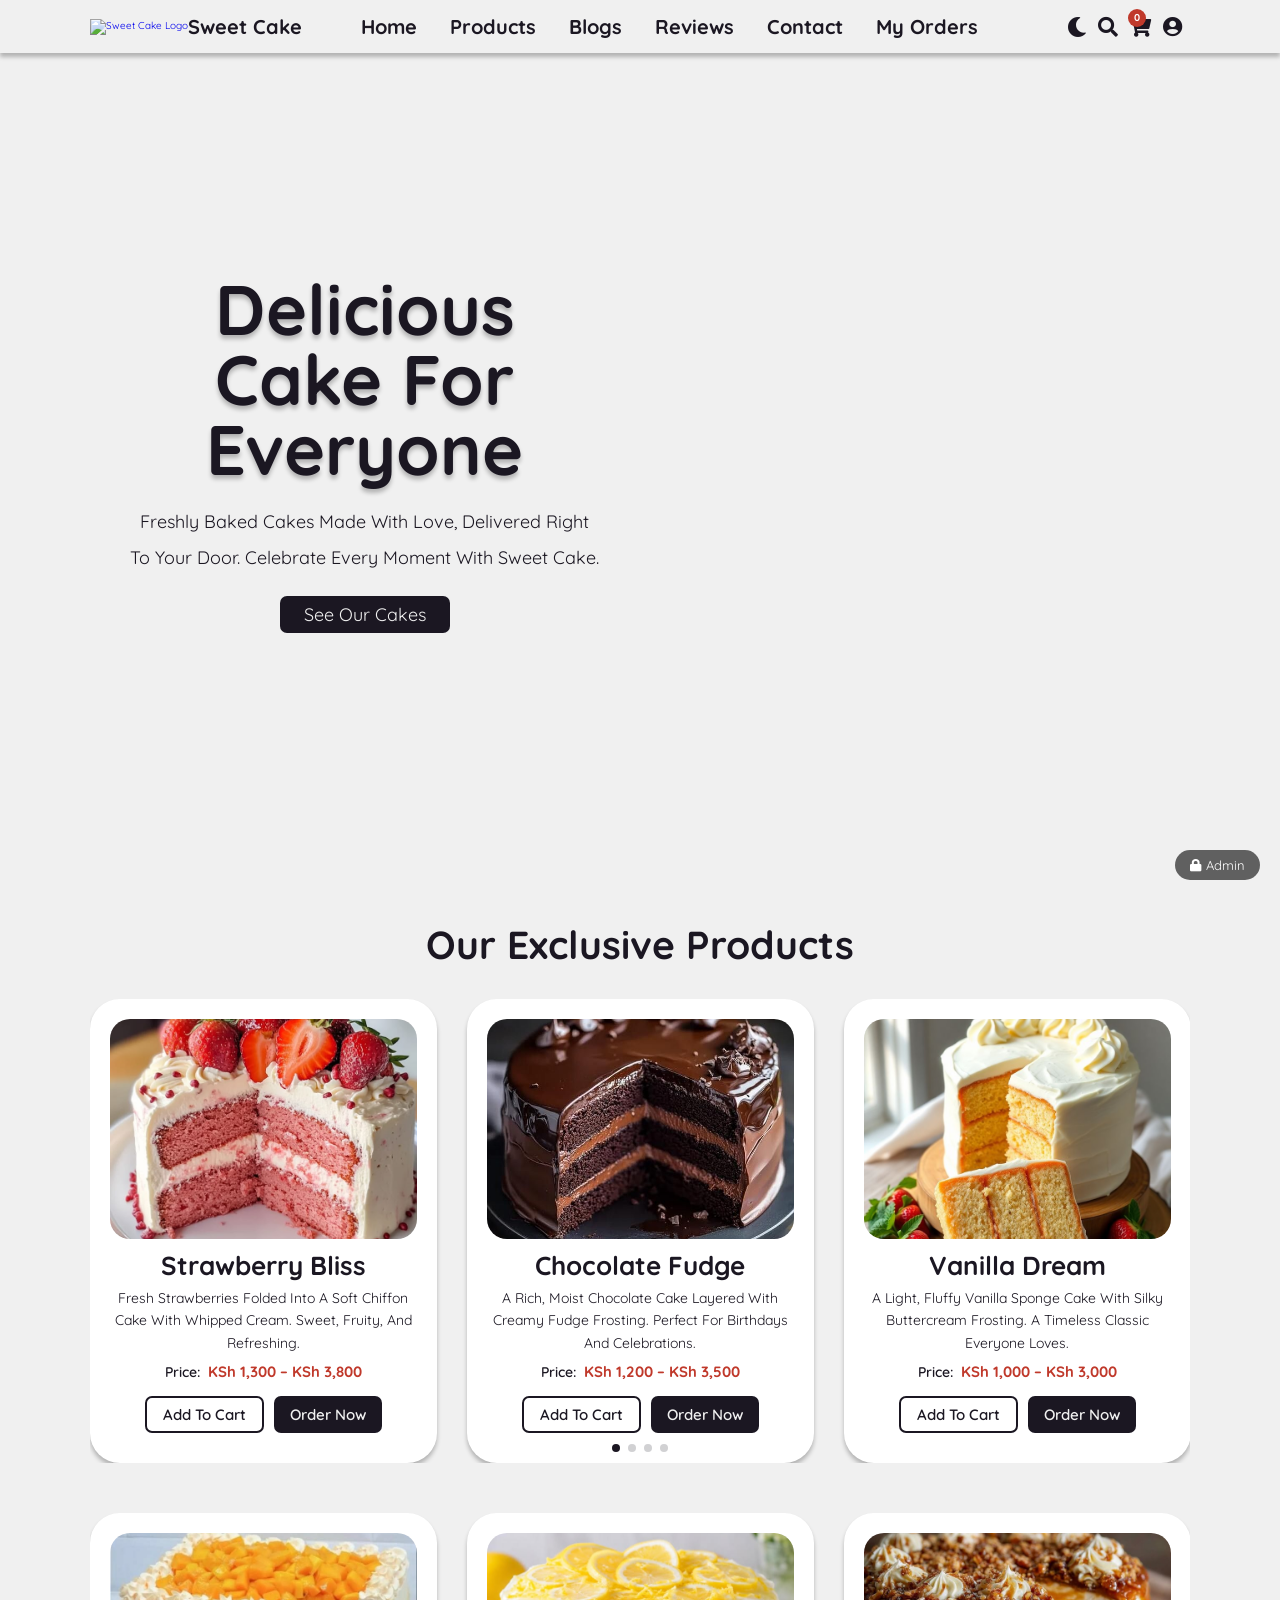
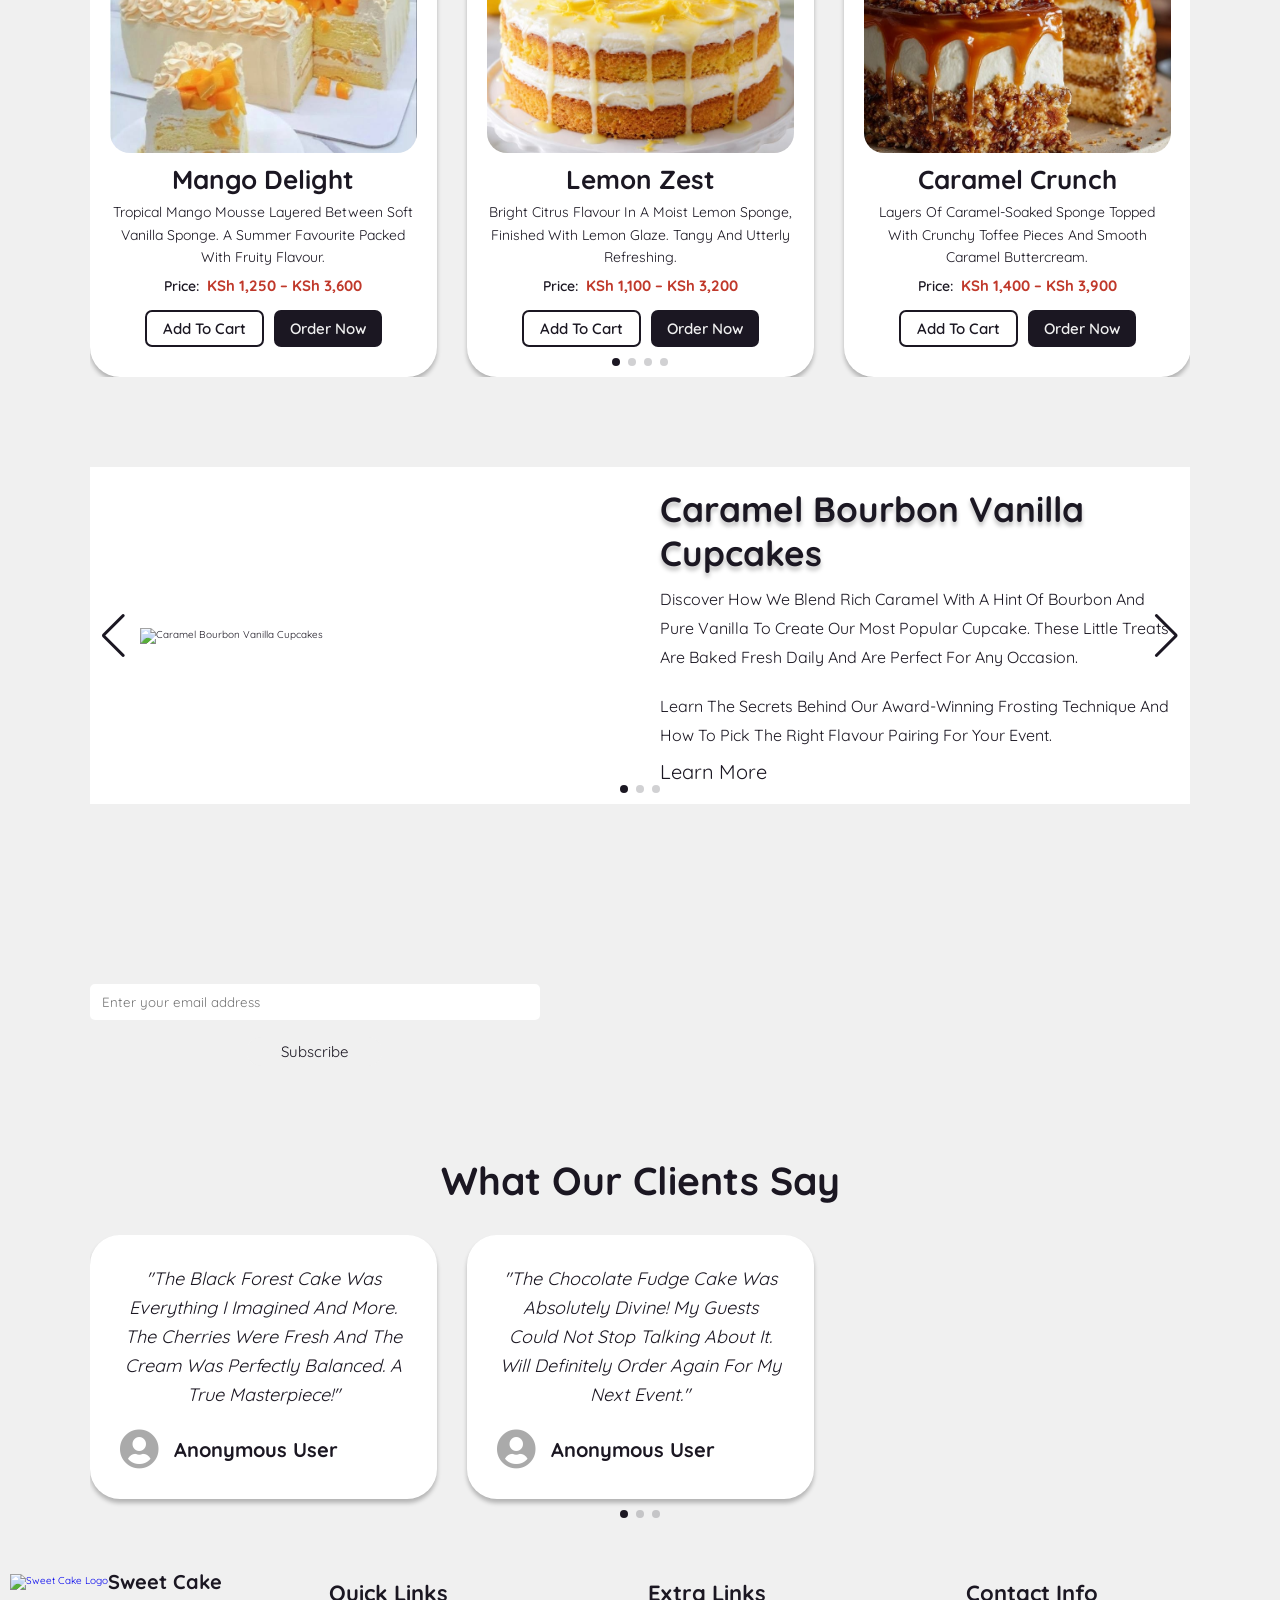
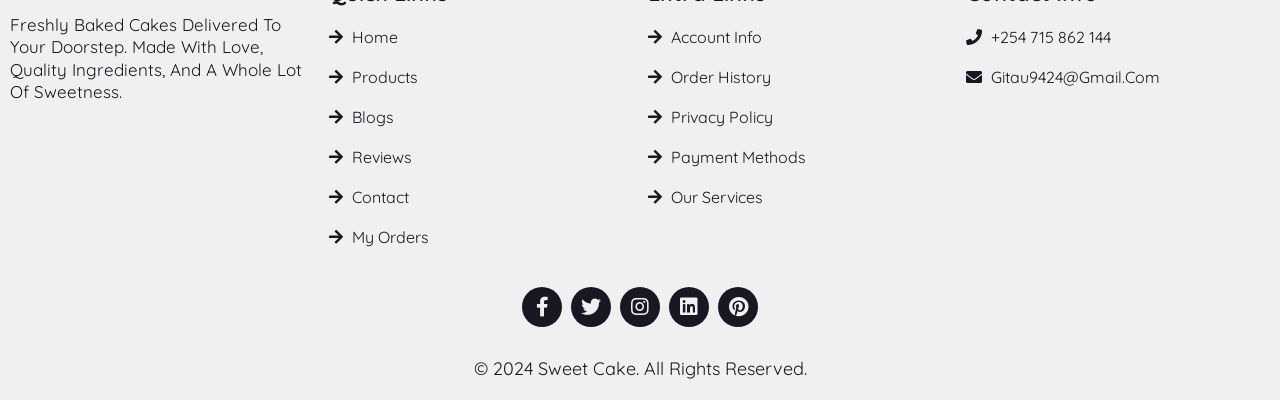
==== commit b07329e4: "Add CRUD orders page, search, edit, delete with PDO prepared statements" ====
--- a/index.html
+++ b/index.html
@@ -20,12 +20,6 @@
 <body>
 
     <!-- ===== SESSION INFO BAR (shown when logged in) ===== -->
-    <!--
-        This bar is hidden by default.
-        auth.php sets a cookie "sc_session_info" with session data after login.
-        index.js reads it and makes this bar visible.
-        This satisfies: "Display session ID and login time on the dashboard"
-    -->
     <div class="session-bar" id="session-bar" style="display:none;">
         <span><i class="fas fa-user-check"></i> Logged in as: <strong id="session-username"></strong></span>
         <span><i class="fas fa-clock"></i> Login time: <strong id="session-login-time"></strong></span>
@@ -49,20 +43,17 @@
             <a href="#blogs">Blogs</a>
             <a href="#review">Reviews</a>
             <a href="#contact">Contact</a>
+            <!-- Link to orders/customers page — visible to all -->
+            <a href="customers.php">My Orders</a>
         </nav>
 
         <div class="icon">
-            <!-- Theme toggle — cookie saves preference -->
             <i class="fas fa-moon" id="theme-toggle" title="Toggle dark/light mode"></i>
-            <!-- Search -->
             <i class="fas fa-search" id="search"></i>
-            <!-- Cart -->
             <i class="fas fa-shopping-cart" id="cart-icon" title="View cart">
                 <span class="cart-count" id="cart-count">0</span>
             </i>
-            <!-- User / Login -->
             <i class="fas fa-user-circle" id="user-icon" title="Login / Sign Up"></i>
-            <!-- Hamburger -->
             <i class="fas fa-bars" id="menu-bar"></i>
         </div>
 
@@ -480,6 +471,7 @@
                 <a href="#blogs"><i class="fas fa-arrow-right"></i> Blogs</a>
                 <a href="#review"><i class="fas fa-arrow-right"></i> Reviews</a>
                 <a href="#contact"><i class="fas fa-arrow-right"></i> Contact</a>
+                <a href="customers.php"><i class="fas fa-arrow-right"></i> My Orders</a>
             </div>
             <div class="box">
                 <h3>Extra Links</h3>
@@ -516,11 +508,6 @@
             <form action="auth.php" method="POST" id="login-form">
                 <h2>Login</h2>
                 <div class="input-group">
-                    <!--
-                        "Remember Me" cookie:
-                        index.js auto-fills this field from the sc_remember cookie if present.
-                        This satisfies: "Remember Me — username appears automatically next visit"
-                    -->
                     <input type="text" name="username" id="login-username" autocomplete="username" required>
                     <label>Username</label>
                 </div>
@@ -529,10 +516,6 @@
                     <label>Password</label>
                 </div>
                 <div class="remember">
-                    <!--
-                        When checked, auth.php sets a cookie "sc_remember" with the username.
-                        Next visit, index.js reads the cookie and pre-fills the username field.
-                    -->
                     <label>
                         <input type="checkbox" name="remember_me" id="remember-me-checkbox">
                         Remember Me
--- a/style.css
+++ b/style.css
@@ -210,6 +210,14 @@
     padding-bottom: .4rem;
 }
 
+/* Active nav link — highlights "My Orders" when on customers.php */
+.header .navbar a.active-link {
+    border-bottom: .2rem solid var(--text);
+    padding-bottom: .4rem;
+    color: var(--text);
+    font-weight: 900;
+}
+
 /* Icon row */
 .header .icon {
     display: flex;
